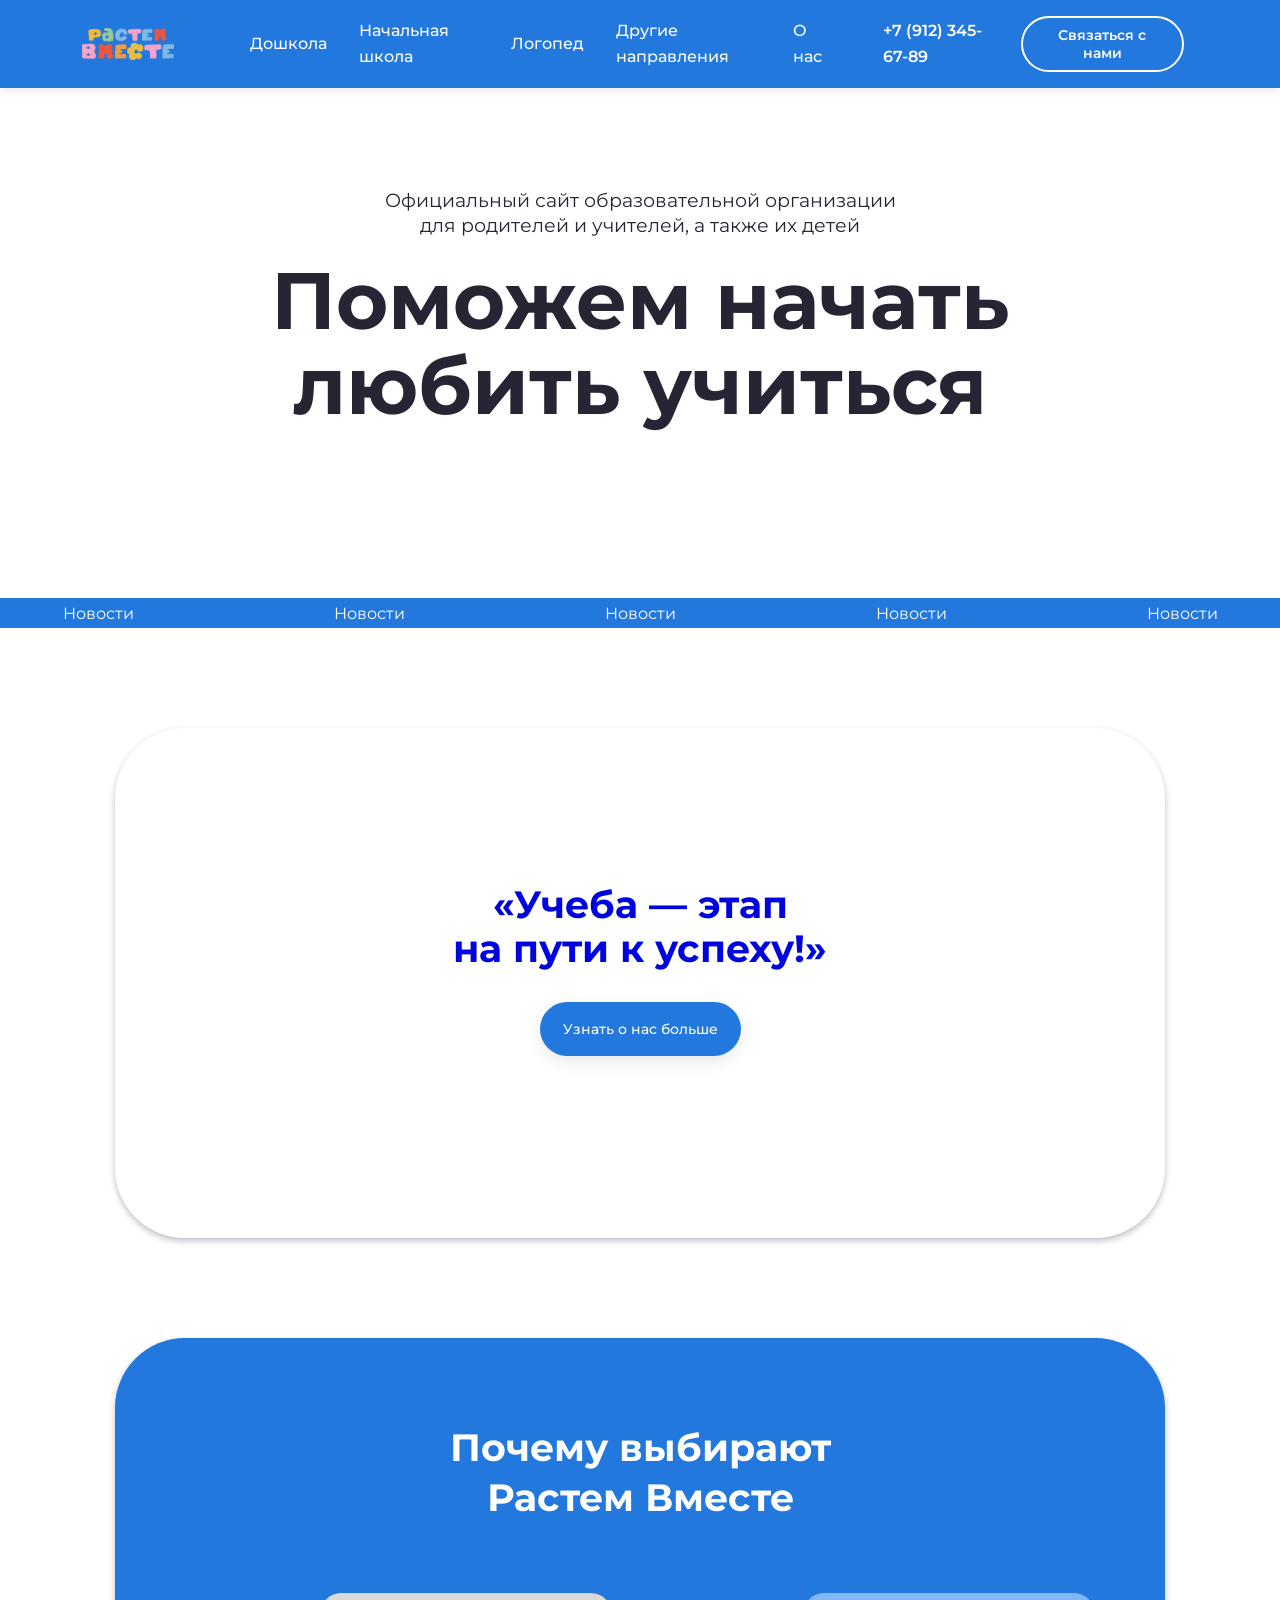
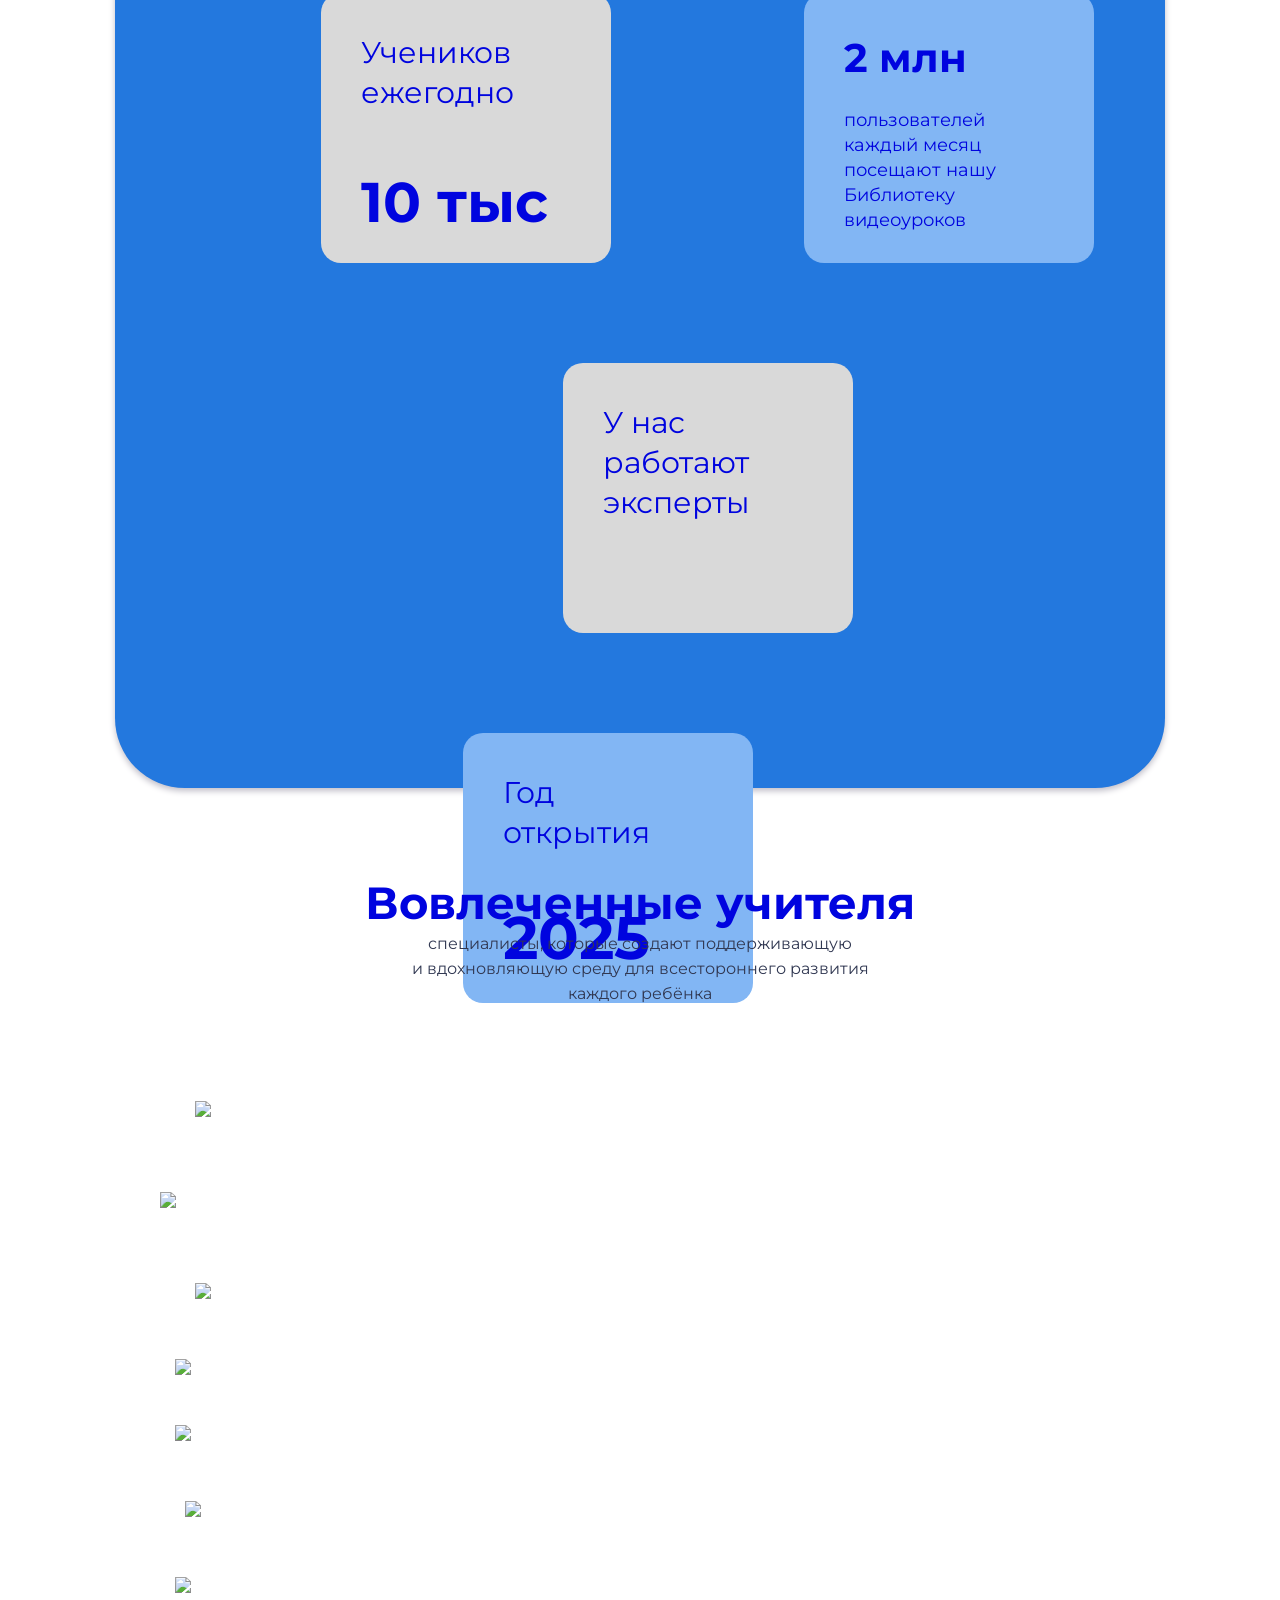
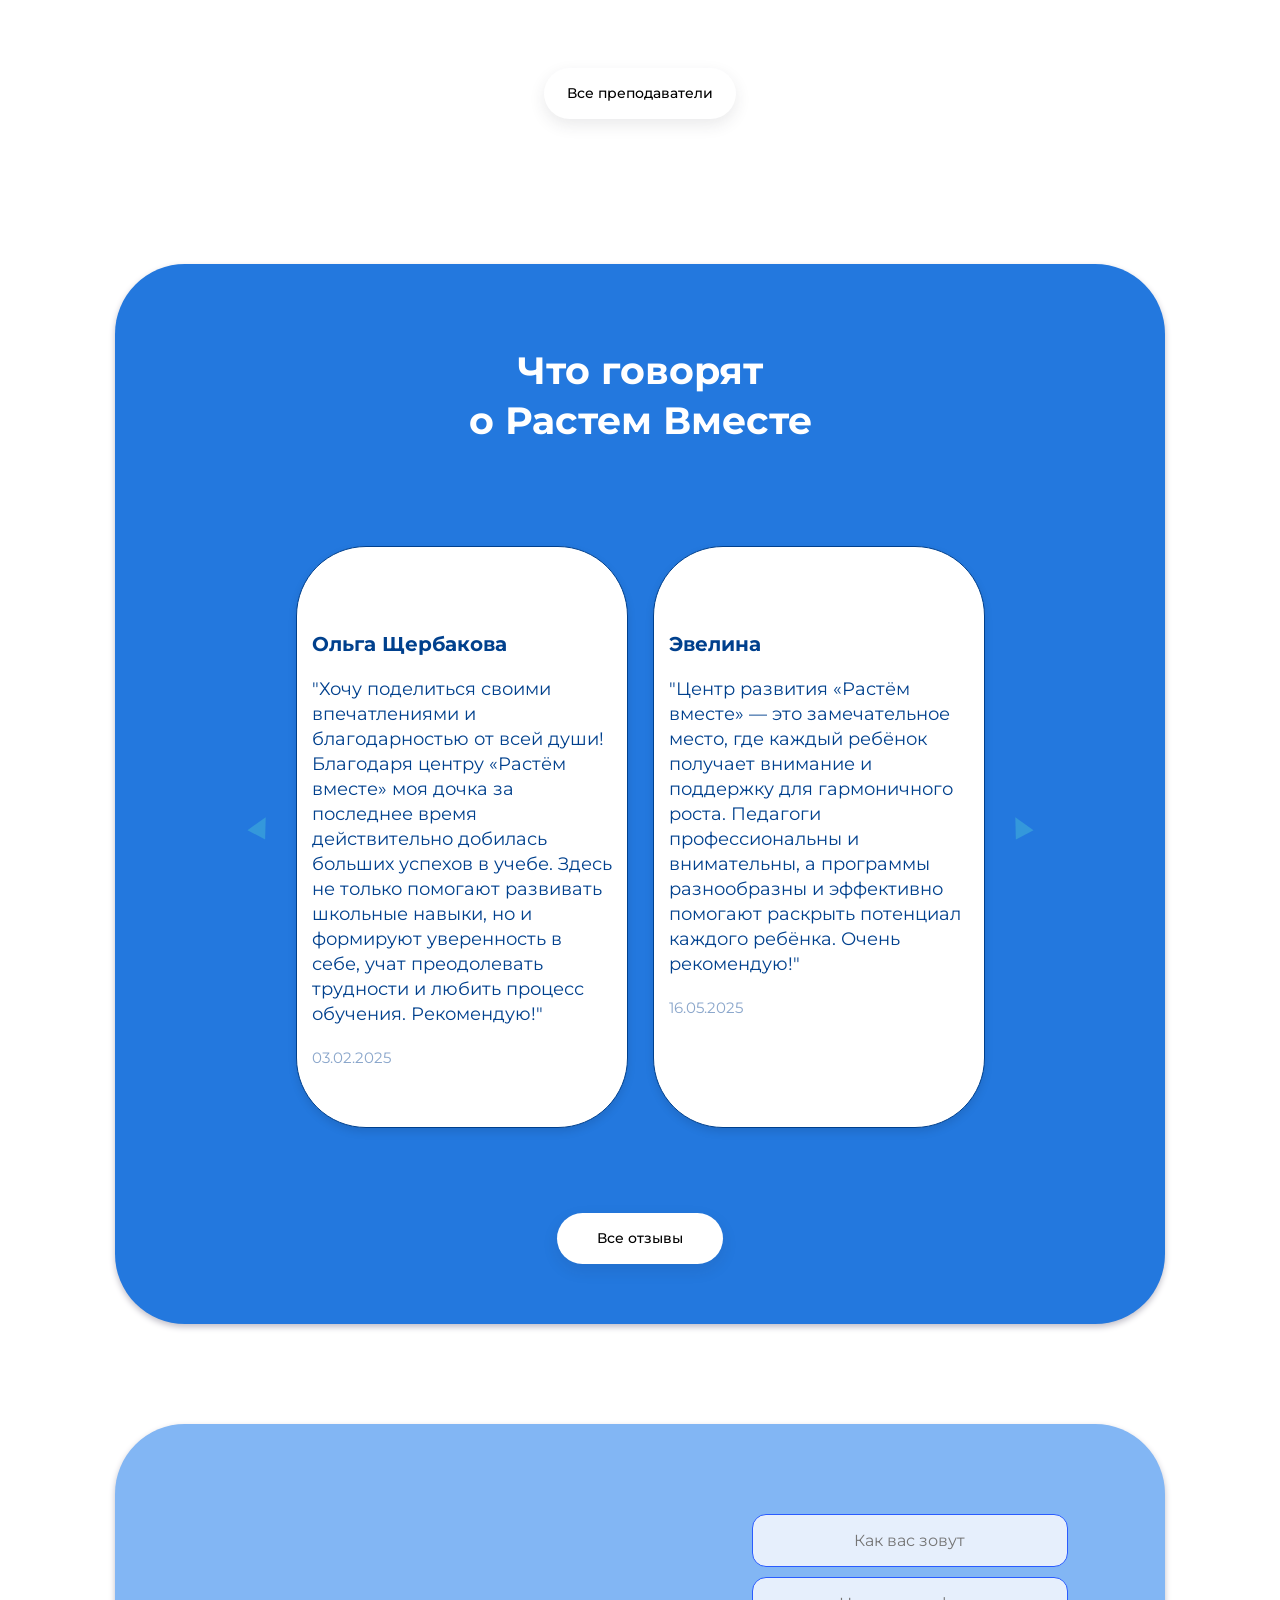
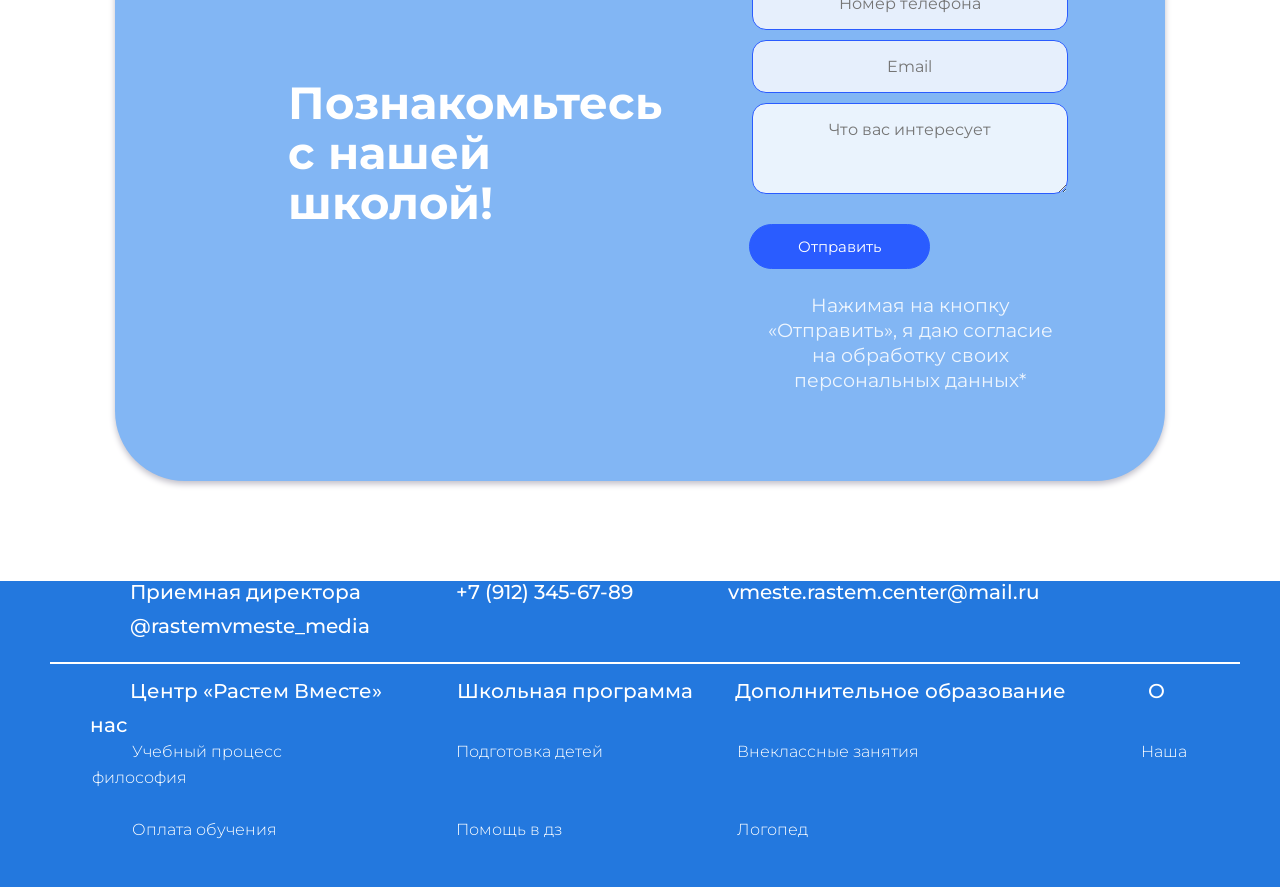
==== index.html @ 86c17f8c "Update index.html" ====
<!DOCTYPE html>
<html>
    <head>
        <meta charset="utf-8"/>
        <meta name="viewport" content="width=device-width, initial-scale=1" />
        <title>index</title>
        <link rel="stylesheet" href="css/style.css"/>
    </head>
    <body>
<header class="header">
        <div class="header__container">
            <div class="header__left">
                
<img src="img/lllll.png" alt="img"/>

            <!-- Center: Navigation -->
            <nav class="nav50">
                <a href="uslugi.html" class="nav__item">
                    Дошкола
                   
                </a>
                <a href="#" class="nav__item">
                    Начальная школа
                    
                </a>
                <a href="#" class="nav__item">
                    Логопед
                    
                </a>
                <a href="#" class="nav__item">
                    Другие направления
                    
                </a>
                <a href="rastem_vmeste.html" class="nav__item">
                    О нас
                    
                </a>
            </nav>
            <!-- Right: Contact -->
            <div class="header__right">
                <a href="https://t.me/" class="header__telegram">
                    <svg width="20" height="20" viewBox="0 0 24 24" fill="none" stroke="currentColor" stroke-width="2">
                        <line x1="22" y1="2" x2="11" y2="13"></line>
                        <polygon points="22 2 15 22 11 13 2 9 22 2"></polygon>
                    </svg>
                </a>
                <a href="tel:+79123456789" class="header__phone">+7 (912) 345-67-89</a>
                <button class="header__contact-btn">Связаться с нами</button>
            </div>
        </div>
 </header>
 <section class="site-header">
            <div class="container">
            <p class="subtitle">
                Официальный сайт образовательной организации
<br>для родителей и учителей,  а также их детей
            </p>
            <h1>Поможем начать
<br>любить учиться</h1>
            </div>
</section>
        <section class="card6" id="about">
            <nav1 class="nav1">
                <a href="#">Новости</a>
                <a href="#">Новости</a>
                <a href="#">Новости</a>
                <a href="#">Новости</a>
                <a href="#">Новости</a>
            </nav1>
            </section>
       
        <main class="container">
            <section class="card" id="about">
                <h2>«Учеба — этап
<br>на пути к успеху!»</h2>
                <nav class="nav">
                <a href="#">Узнать о нас больше</a>
            </nav>
            </section>

            <section class="menu" id="education">
                <h2>Почему выбирают <br>Растем Вместе</h2>
	<ul class="chips">
        <li1>Учеников <br>ежегодно 
            <br><h2>10 тыс</h2></li1>
        <li2><h2>2 млн</h2><br> пользователей <br>каждый месяц<br>
посещают нашу <br>Библиотеку <br>
видеоуроков</li2>
	    <li3>У нас <br>
            работают <br>
            эксперты</li3>
	    <li4>Год <br>открытия <br><h2>2025</h2></li4>
	            </ul>
                </ul>
            </section>

            <section class="news-block" id="img">
                <h2>Вовлеченные учителя</h2>
                <p class="subtitle">
                специалисты, которые создают поддерживающую 
<br>и вдохновляющую среду для всестороннего развития <br>каждого ребёнка
            </p>
            <div class="image-container">
  <img src="https://psv4.userapi.com/s/v1/d2/K38FWqlqlJiw9qjM6T-khZnHKNm2Ze8fIcc7VnPEQBxvZD3uB04EyQYW0qhH6WQuNH28puJFnOz277uXWGQx9WBcSRsLzrPmPLHrLl0ZJsh1CEFeqKyVwkAGNRKvASqu1D179K_dqsL9/image_27.png" class="scale-down1">
  <div class="overlay">Методист</div>
  <img src="https://psv4.userapi.com/s/v1/d2/qnMnKPdAk5sb39ToqJx3h33B0I2S00bAkTOoNgP3JcaDPuuZ4_o6HK5Cj4YB43Tfcfw547Fm0qGni9KjKSqlZiHdqFZnCSpySZC_tLJuBCxk0dG0CEvZ7UGbYs_3siM-7ayeVgFvhOU9/image_26.png" class="scale-down3">
  <div class="overlay1">Учитель русского языка</div>
  <img src="https://psv4.userapi.com/s/v1/d2/RoEGj0OoRocKWXk_sT8PV3b_VzyZNL8H5ciseXDIRjOUwcPAOzuNvDfU_K0kHqSFHJYBQMikEsjzNiHs9djECSspOhfl_ZuqwKhH_Mg9lEZznRpVSgfX-qTpQbQpguzalvikedpbUu0J/image_29.png" class="scale-down2"/>
  <div class="overlay2">Учитель математики</div>
  <img src="https://psv4.userapi.com/s/v1/d2/r2rnyML1z2UVzSwPmzIsm0rJLp1gxquemwpqOV6XtSbA4Q2fFx8nXECaPS2V7LgBIgzwyIM8GGqZc6Z1sn0L1PjjCNbu_l1S0nXeKjnNlH911Winpudn_xKoi6cekq11H7SW62umfkIc/image_31.png" class="scale-down4"/>
  <div class="overlay3">Детский психолог</div>
  <img src="https://psv4.userapi.com/s/v1/d2/SKnPrZmGhBcIMuG1jeJycgvv6oBOsVWvQU9TZKH7gueWGowGQxsR0HcKc6Bn79gsx130ZUEhEBHM-cY9U-hPu-6dGPKQQmq3ltO4lGsQ23-Ymc3_5mATzcpInyr3XdDiciBntcngOO5w/image_25.png" class="scale-down5"/>
  <div class="overlay4">Педагог <br> раннего развития</div>
   <img src="https://psv4.userapi.com/s/v1/d2/vbAALgre1CAwxeCU2NVZR9QEsMY2UVSsgtesNhUPOGwFpY06TB4G0QB2_fpZntdwzBWiqzzEHrY9QXI6s1iPr30Q9fRsm7sv8AY741Ep9Ujs0W7WnYATeVoKrAQ47Nx5LEIPwSer5XGb/image_28.png" class="scale-down6"/>
  <div class="overlay5">Педагог <br> доп. образования</div>
  <img src="https://psv4.userapi.com/s/v1/d2/tIsj75Vt-abhFmHwp8dR--VL4YJAiTKakcbpqqnh7Iu0RiGgHS9llMtcUS6Vu9nSwY8SZsTmq0o23LsxO6DqhbxTl1A6YysD1BVoFaf2aQ1AeC97alwrha8l2rhvoR5dOO42b797WZzK/image_30.png" class="scale-down7"/>
  <div class="overlay6">Логопед-дефектолог</div>
</div>
               
                <nav class="nav6">
                <a href="#">Все преподаватели</a>
            </nav>
            </section>

            <section class="review-list" id="centr2">
                <div class="reviews-wrapper">
    <h2 class="reviews-title">Что говорят <br> о Растем Вместе</h2>
    <div class="reviews-container">
         <div class="review-item1"></div>
        <div class="review-item">
            <h3 class="user-name">Ольга Щербакова</h3>
            <p class="review-text">"Хочу поделиться своими впечатлениями и благодарностью от всей души! Благодаря центру «Растём вместе» моя дочка за последнее время действительно добилась больших успехов в учебе. Здесь не только помогают развивать школьные навыки, но и формируют уверенность в себе, учат преодолевать трудности и любить процесс обучения. Рекомендую!"</p>
            <p class="user-date">03.02.2025</p>
        </div>
        <div class="review-item">
            <h3 class="user-name">Эвелина</h3>
            <p class="review-text">"Центр развития «Растём вместе» — это замечательное место, где каждый ребёнок получает внимание и поддержку для гармоничного роста. Педагоги профессиональны и внимательны, а программы разнообразны и эффективно помогают раскрыть потенциал каждого ребёнка. Очень рекомендую!"</p>
            <p class="user-date">16.05.2025</p>
        </div>
        <div class="review-item2"></div>
        <nav2 class="nav2">
                <a href="#">Все отзывы</a>
            </nav2>
</div>     

            </section>
             
</section>
            <section class="feedback" id="feedback">
                
                    <h2>Познакомьтесь <br>с нашей <br>школой!</h2>
                <form id="contactForm" fction="#" method="p">
                    <div class="form-group">
                        
                        <input type="text" id="name" name="name" placeholder="Как вас зовут" required/>
                    </div>
                    <div class="form-group">
                    
                        <input type="text" id="name" name="nomer" placeholder="Номер телефона" required/>
                    </div>
                     <div class="form-group">
                        
                        <input type="email" id="email" name="email" placeholder="Email" required/>
                    </div>
                  
                    <div class="form-group">
                        
                        <textarea id="message" name="message" rows="3" placeholder="Что вас интересует" required></textarea> 
                    </div>
                
                    <div class="form-actions">
                        <button type="submit" class="submit-btm"> Отправить</button>
                    </div>
                    <div class="form-group checkbox-group">
                        <label class="checkbox-lable">
                            <imput type="checkbox" name="consent" required/>
                            Нажимая на кнопку «Отправить», я даю согласие <br>на 
обработку своих персональных данных*
                        </label>
                    </div>
                </form>
            </section>
        </main>
<section class="card7" id="about">
              <ul class="navigator2">
      <li class="nav-item1"><a href="#" class="navv5">Приемная директора</a></li>
      <li class="nav-item1"><a href="#" class="navv5">+7 (912) 345-67-89</a></li>
      <li class="nav-item1"><a href="#" class="navv5">vmeste.rastem.center@mail.ru</a></li>
      <li class="nav-item1"><a href="#" class="navv5">@rastemvmeste_media</a></li>
    </ul>
    </section>
    <section class="card8" id="about">
              <ul class="navigator3">
      <li class="nav-item2"><a href="#" class="navv9">Центр «Растем Вместе»</a></li>
      <li class="nav-item2"><a href="#" class="navv10">Школьная программа</a></li>
      <li class="nav-item2"><a href="#" class="navv11">Дополнительное образование</a></li>
      <li class="nav-item2"><a href="rastem_vmeste.html" class="navv12">О нас</a></li>
    </ul>
    </section>
    <section class="card9" id="about">
              <ul class="navigator4">
      <li class="nav-item3"><a href="#" class="navv13">Учебный процесс</a></li>
      <li class="nav-item3"><a href="uslugi.html" class="navv14">Подготовка детей </a></li>
      <li class="nav-item3"><a href="#" class="navv15">Внеклассные занятия</a></li>
      <li class="nav-item3"><a href="filosofia.html" class="navv16">Наша философия</a></li>
    </ul>
    </section>
    <section class="card10" id="about">
              <ul class="navigator5">
      <li class="nav-item4"><a href="#" class="navv17">Оплата обучения</a></li>
      <li class="nav-item4"><a href="#" class="navv18">Помощь в дз </a></li>
      <li class="nav-item4"><a href="#" class="navv19">Логопед</a></li>
      
    </ul>
    </section>
    </body>
</html>
---- css/style.css ----
@import url('https://fonts.googleapis.com/css2?family=Lora:ital,wght@0,400..700;1,400..700&family=Montserrat:ital,wght@0,100..900;1,100..900&family=Open+Sans:ital,wght@0,300..800;1,300..800&family=Roboto:ital,wght@0,100..900;1,100..900&display=swap');

:root {
  --bg: #FFFFFF;
  --panel: #2378DE;
  --card: #272434;
  --border: #2A5CFF;
  
  --text:var(--card);
  --muted:#5e6a8d8f;

  --accent:var(--border);
  --accent-hover:#82B6F4;
  --accent-pressed:#1B1EA8;

  --disable-bg: #5e6a8d8f;
  --disable-text: #dde3f68f;

  --r-lg: 18px;
  --r-md: 14px;
  --r-pill: 1500px;

  --shadow: 0 3px 6px #c0bec8;
}

a {
    text-decoration: none;
    color: inherit;
}

button {
    font-family: inherit;
    cursor: pointer;
    border: none;
    background: none;
}

input {
    font-family: inherit;
}

/* ===== ANIMATIONS ===== */
@keyframes float {
    0%, 100% { transform: translateY(0px); }
    50% { transform: translateY(-20px); }
}

@keyframes fadeInUp {
    from {
        opacity: 0;
        transform: translateY(30px);
    }
    to {
        opacity: 1;
        transform: translateY(0);
    }
}

@keyframes slideInLeft {
    from {
        opacity: 0;
        transform: translateX(-50px);
    }
    to {
        opacity: 1;
        transform: translateX(0);
    }
}

/* ===== HEADER ===== */
.header {
    background-color: #2378DE;
    padding: 1rem 2rem;
    position: sticky;
    top: 0;
    z-index: 100;
    box-shadow: 0 2px 10px rgba(0, 0, 0, 0.1);
}

.header__container {
    max-width: 1920px;
    margin: 0 auto;
    display: grid;
    grid-template-columns: auto 1fr auto;
    align-items: center;
    gap: 2rem;
}

.header__left {
    display: flex;
    justify-content: center;
    align-items: center;
    gap: 1rem;
}

.header__menu-btn {
    padding: 0.5rem;
    color: #ffffff;
    border-radius: 0.5rem;
    transition: background-color 0.3s;
}

.header__menu-btn:hover {
    background-color: #f3f4f6;
}

img {
    width: 8%;
    height: auto;
     display: flex;
    align-items: center;
    justify-content: center;
  margin-right: 10px;
  margin-top: 0px;
  vertical-align: middle;
   padding: 10px 50px;
}

/* Navigation */
.nav50 {
    display: flex;
    align-items: center;
    justify-content: center;
    gap: 2rem;
}

.nav__item {
    display: flex;
    align-items: center;
    gap: 0.25rem;
    font-weight: 500;
    color: #ffffff;
    transition: color 0.3s;
}
.nav__item1 {
    display: flex;
    align-items: center;
    gap: 0.25rem;
}
.nav__item:hover {
    color: #67acff;
}

.nav__item svg {
    transition: transform 0.3s;
}

.nav__item:hover svg {
    transform: rotate(180deg);
}

/* Header Right */
.header__right {
    display: flex;
    align-items: center;
    gap: 1rem;
}

.header__telegram {
    color: #2378DE;
    transition: all 0.3s;
}

.header__telegram:hover {
    color: #0004DF;
    transform: scale(1.1);
}

.header__phone {
    font-weight: 600;
    color: #ffffff;
    transition: color 0.3s;
    
}

.header__phone:hover {
    color: #67acff;
}

.header__contact-btn {
    border: 2px solid #ffffff;
    color: #ffffff;
    padding: 0.5rem 1.5rem;
    border-radius: 9999px;
    font-size: 0.875rem;
    font-weight: 600;
    transition: all 0.3s;
}

.header__contact-btn:hover {
    background-color: #ffffff83;
    color: #ffffff;
}
.scale-down {
    width: 2%;
    height: auto;
    margin-left: 30px;
    margin-right: 9px;
    margin-top: 3px;
    display: inline;
    vertical-align: middle;
}

.navigator {
    margin-top: 0px;
  margin-left: 60px;
  margin-bottom: 0px;
  gap: 30px;
  height: 90px;
  
}
.nav-item1 {
  display: inline;
  margin-right: 10px;
  font-weight: 500;
  vertical-align: middle;
}
body {
  margin: 0px;
  font-family: "Montserrat", sans-serif;
  font-weight: 400;
  background: #FFFFFF;
  color:#272434;
  line-height: 1.6;
}
.container {
    width: min(1920px, 82%);
    margin: 0 auto;

}
.site-header {
    margin-top: 100px;
    margin-bottom: 170px;
}
.site-header h1 {
    margin: 20px 0 170px;
    font-size: 80px;
    letter-spacing: 0.px;
    line-height: 85px;
    text-align: center;
}
.card5 {
    background: #2378DE;
    height: auto;
}
.card6 {
    background: #2378DE;
    height: 30px;
     margin-top: 10px;
     margin-bottom: 100px;
}
.container{
   
    margin-bottom: 5px;
    color: var(--text);
    text-align: center;
    font-size: 19px;
    line-height: 25px;
}

.nav1 {
    display: flex;
    justify-content: center;
    align-items: center;
    padding: 0px 0 80px;
    margin-top: 0px;
}
.nav1 a{
    text-decoration: none;
    color: #ffffff;
    font-size: 16px;
    padding: 3px 100px;
   transition: all 0.3s;
}
.nav1 a:hover {
    transform: scale(1.1);
    color: #82B6F4;
}

.nav {
    display: flex;
    flex-wrap: wrap;
    gap: 10px;
    justify-content: center;
    
}
.nav a{
    text-decoration: none;
    color: #FFFFFF;
    background: #2378DE;
    font-size: 14px;
    padding: 5px 23px;
    border-radius: 100px;
    transition: transform .12s ease, background .12 ease, border-color .12 ease, box-shadow .12 ease;
    box-shadow: 0 6px 16px rgba(51, 50, 60, 0.10);
    margin-bottom: 60px;
    justify-content: center;
}
.nav a:hover {
    background: #1B1EA8;
    background-color: #1B1EA8;
    transform: translateY(-1px);
}
.nav a:active{
    transform: translateY(0)
}
.nav a:last-child {
    background: var(--panel);
    color: #FFFEF7;
    font-weight: 500;
    position: relative;   
}
.nav a:last-child:active{
    background: var(--accent-pressed);
}

.card {
    background: #ffffff;
    color: #0004DF;
    font-size: 25px;
    line-height: 44px;
    text-align: center;
    border: 5px solid var(--r-lg);
    border-radius: 70px;
    padding: 55px 25px;
    margin-bottom: 100px;
    box-shadow: var(--shadow);
    height: 400px;
}
.card h2{
    margin-top: 100px;
}
.menu {
    height: 1000px;
    background: #2378DE;
    color: #ffffff;
    border: 5px solid var(--r-lg);
    border-radius: 70px;
    padding: 25px 25px;
    margin: 20px 0;
    box-shadow: var(--shadow);
}
.menu h2{
    margin-top: 60px;
    text-align: center;
    font-size: 38px;
    line-height: 50px;
}
.chips {
    list-style: none;
    padding-left: 135px;
    display: flex;
    flex-wrap: wrap;
    gap: 100px;
    margin-top: 70px;
   justify-content: center;
   align-items: center;
}
.chips li1{
    width: 210px;
    height: 210px;
  padding: 40px 40px 20px;
  background-color: #D9D9D9;
  color: #0004DF;
  text-align: left; 
  border-radius: 20px;
  font-size: 30px;
  line-height: 40px;
  margin: 0 auto;

}
.chips li1 h2{
    font-size: 40px;
  text-align: left; 
}
.chips li1 h2 {
    font-size: 3.5rem;
    font-weight: 700;
    margin-top: 4rem;
    transition: all 0.3s;
}

.chips li1 h2:hover {
    transform: scale(1.05);
    color: #00143C;
}
.chips li2 h2{
    font-size: 40px;
  text-align: left; 
  margin: 0 auto;
  transition: all 0.3s;
}
.chips li2 h2:hover {
    transform: scale(1.05);
    color: #00143C;
}
.chips li2{
    width: 210px;
    height: 210px;
  padding: 40px 40px 20px;
  background-color: #82B6F4;
  color: #0004DF;
  text-align: left; 
  border-radius: 20px;
  font-size: 18px;
  margin: 0 auto;

}
.chips li3{
    width: 210px;
    height: 210px;
  padding: 40px 40px 20px;
  background-color: #D9D9D9;
  color: #0004DF;
  text-align: left; 
  border-radius: 20px;
  font-size: 30px;
  line-height: 40px;
  margin: 0 auto;

}
.chips li4 h2{
    font-size: 60px;
  text-align: left; 
  transition: all 0.3s;
}
.chips li4 h2:hover {
    transform: scale(1.05);
    color: #00143C;
}
.chips li4{
    width: 210px;
    height: 210px;
  padding: 40px 40px 20px;
  background-color: #82B6F4;
  color: #0004DF;
  text-align: left; 
  border-radius: 20px;
  font-size: 30px;
  line-height: 40px;
  margin-right: 200px;

}
.review-list{
    background: #2378DE;
    height: 1000px;
    color: #ffffff;
    border: 5px solid var(--r-lg);
    border-radius: 70px;
    padding: 30px 30px;
    box-shadow: var(--shadow);
   text-align: center;
    align-items: center;
}

.reviews-wrapper {
max-width: 800px;
margin: 0 auto;
padding: 20px;
}


.reviews-title {
    text-align: center;
    font-size: 38px;
    line-height: 50px;
margin-bottom: 100px;
}
.reviews-container {
    display: flex;
    flex-wrap: wrap;
    gap: 25px;
    justify-content: center;
}
.review-item {
    background-color: #fff;
    border: 1px solid #00408D;
    border-radius: 70px;
    padding: 15px;
    width: 300px;
    text-align: left;
    box-shadow: 0 4px 8px rgba(0,0,0,0.1);
    height: 550px;
    margin-bottom: 0px;
}
.review-item1 {
    width: 0;
  height: 0;
  margin-top: 270px;
  border-left: 10px solid transparent;
  border-right: 10px solid transparent;
  border-bottom: 20px solid #3498db; /* Цвет стрелки */
  transform: rotate(28deg);
}
.review-item2 {
    width: 0;
  height: 0;
  margin-top: 270px;
  border-left: 10px solid transparent;
  border-right: 10px solid transparent;
  border-bottom: 20px solid #3498db; /* Цвет стрелки */
  transform: rotate(-28deg);
}

.nav2 {
    display: flex;
    flex-wrap: wrap;
    gap: 100px;
    justify-content: center;
    font-family: inherit;
    margin-top: 60px;
}
.nav2 a{
    text-decoration: none;
    color: #ffffff;
    background: #ffffff;
    font-size: 14px;
    padding: 13px 40px;
    border-radius: 100px;
    transition: transform .12s ease, background .12 ease, border-color .12 ease, box-shadow .12 ease;
    box-shadow: 0 6px 16px rgba(43, 42, 51, 0.1);
    justify-content: center;
}
.nav2 a:hover {
    background: #2327f2;
    color: #FFFFFF;
    background-color: #ffffff;
    transform: translateY(-1px);
}
.nav2 a:active{
    transform: translateY(0)
}
.nav2 a:last-child {
    background: var(--bg);
    color: #000000;
    font-weight: 500;
    position: relative;   
}
.nav2 a:last-child:active{
    background:#2327f2;
    color: #FFFFFF;
}


.user-name {
    font-size: 1.2em;
    margin: 20px 0;
    margin-top: 70px;
    color: #00408D;
    font-size: 20px;
}
.user-name3 {
    font-size: 1.2em;
    margin: 20px 0;
    color: #00408D;
    font-size: 20px;
    margin-top: 40px;
}
.user-date {
    font-size: 1.2em;
    margin: 10px 0;
    color: #003f8d77;
    font-size: 15px;
}

.review-text {
    font-size: 15px;
    color: #00408D;
    font-size: 0.95em;
}

.news-block{
     margin: 0 0 60px;
    font-size: 16px;
    color: #313852;
    border-radius: 70px;
    padding: 25px 25px;
    text-align: center;
    margin-top: 40px;
      margin-bottom: 60px;
}
.news-block h2 {
    color: #0004DF;
    font-size: 45px;
    letter-spacing: 0.px;
    text-align: center;
      margin-bottom: 12px;
}
.news-block p {
      margin-bottom: 80px;
}

.scale-down1 {
    width: 14%;
    height: auto;
 margin: 40px;
    padding: 15px 15px;
}
.scale-down2 {
    width: 13%;
    height: auto;
    margin: 40px;
    padding: 15px 15px;
}
.scale-down3 {
    width: 18%;
    height: auto;
    margin: 0px;
    padding: 20px 20px;
   
}
.scale-down4 {
    width: 16%;
    height: auto;
    margin: 30px;
    padding: 5px 5px;
}
.scale-down5 {
    width: 16%;
    height: auto;
    margin: 20px;
    padding: 15px 15px;
}
.scale-down6 {
    width: 16%;
    height: auto;
    margin: 30px;
    padding: 15px 15px;
}
.scale-down7 {
    width: 13%;
    height: auto;
    margin: 20px;
    padding: 15px 15px;
}

.nav6 {
     display: flex;
    flex-wrap: wrap;
    gap: 10px;
    justify-content: center;
    font-family: inherit;
    
}
.nav6 a{
    text-decoration: none;
    color: #000000;
    background: #ffffff;
    font-size: 14px;
    padding: 13px 23px;
    border-radius: 100px;
    transition: transform .12s ease, background .12 ease, border-color .12 ease, box-shadow .12 ease;
    box-shadow: 0 6px 16px rgba(51, 50, 60, 0.10);
    margin-bottom: 60px;
    margin-top: 40px;
    justify-content: center;
}
.nav6 a:hover {
    background: #2378DE;
    background-color: #FFFFFF;
    transform: translateY(-1px);
}
.nav6 a:active{
    transform: translateY(0)
}
.nav6 a:last-child {
    background: #FFFFFF;
    color: #000000;
    font-weight: 500;
    position: relative;   
}
.nav6 a:last-child:active{
    background:#1B1EA8;
    color: #FFFFFF;

}
.feedback{
   background: #82B6F4;
    color: #ffffff;
    border: 3px solid var(--r-lg);
    border-radius: 70px;
    padding: 80px 90px;
    margin: 100px 0;
    box-shadow: var(--shadow);
    display: flex;
    justify-content: center; 
    align-items: center;

}
.feedback h2{
    color: #ffffff;
    padding: 100px 80px;
    margin: 0 3px;
    display: flex;
    flex-direction: column;
    text-align: left;
font-size: 45px;
line-height: 50px;
}

.form-group{
    margin-bottom: 0.5rem;
    margin-top: 10px;

}

.form-group input:not([type="radio"]):not([type="checkbox"]),
.form-group select, 
.form-group textarea {
    width: 95%;
    padding: 1rem 0 1rem;
    background: #ffffffd5;
    border: 0.5px solid var(--border);
    border-radius: var(--r-md);
    color: #313852e1;
    font-family: inherit;
    font-size: 1rem;
    transition: all 0.5s ease;
    text-align: center;
    
}
.form-group input:not([type="radio"]):not([type="checkbox"]),
.form-group select:focus, 
.form-group textarea:focus {
background: #e6effc;
    outline: none;
    border-color: var(--border)
    
}
.radio-group{
    display: flex;
    gap: 0.5rem;
    align-items: center;
    flex-wrap: wrap;
}
.checkbox-group{
    margin-bottom: 0.5rem;
    text-align: center;
    color: #ffffffdd;
}
.form-actions {
    display: flex;
    gap: 3rem;
    margin-bottom: 1.5rem;
    margin-top: 1.5rem;
    margin-right: 145px;
    flex-wrap: wrap;
    justify-content: right; 
    align-items: right;
}

.submit-btm,
.recet-btm {
    padding: 0.75rem 3rem;
    border-radius: var(#00143C);
    font-weight: 400;
    cursor: pointer;
    transition: all 0.2s ease;
    font-family: inherit;
    font-size: 0.95rem;
}
.submit-btm {
    background: var(--accent);
    color: #ffffff;
border: 0.5px solid var(--border);
    border-radius: var(--r-pill);
}
.recet-btm {
    background: var(--accent);
    color: #ffffff;
border: 0.5px solid var(--border);
    border-radius: var(--r-pill);
}

.submit-btm:hover {
    background: var(--card);
    color: #ffffff;
transform: translateY(-1px);
}
.recet-btm:hover {
    background: var(--card);
    color: #ffffff;
transform: translateY(-1px);
}

.container {
    width: min(1920px, 82%);
    margin: 0 auto;

}
.card7 {
   display: flex;
   align-items: center;
    background: #2378DE;
    height: 40px;
    font-size: 20px;
    text-align: left;
    padding: 40px;
    height: 15px;
}
.navigator2{
  margin-top: 0px;
  margin-left: 10px;
    border-bottom: 2px solid rgb(255, 255, 255); 
    font-weight: normal; 
     padding-bottom: 20px; 

}
.nav-item1 {
  display: inline;
  font-weight: 500;
  vertical-align: middle;
}
.navv5 {
  text-decoration: none;
  color: #ffffff;
  padding: 40px 40px 10px;
}


.card8 {
    display: flex;
   align-items: center;
    background: #2378DE;
    height: 20px;
    font-size: 20px;
    text-align: left;
    padding: 40px;
    height: 1px;
}
.navigator3{
  margin-top: 0px;
  margin-left: 10px;

}
.nav-item2 {
  display: inline;
  font-weight: 500;
  vertical-align: middle;
}
.navv9 {
  text-decoration: none;
  color: #ffffff;
  padding: 40px 40px 0px;
}
.navv10 {
  text-decoration: none;
  color: #ffffff;
  padding: 40px 30px ;

}.navv11 {
  text-decoration: none;
  color: #ffffff;
  padding: 40px 7px ;
}
.navv12 {
  text-decoration: none;
  color: #ffffff;
  padding: 40px 70px ;
}

.card9 {
    display: flex;
   align-items: center;
    background: #2378DE;
    height: 40px;
    font-size: 16px;
    text-align: left;
    padding: 10px;
    height: 10px;
}
.navigator4{
  margin-top: 0px;
  margin-left: 42px;

}
.nav-item3 {
  display: inline;
  font-weight: 300;
  vertical-align: middle;
}
.navv13 {
  text-decoration: none;
  color: #ffffff;
  padding: 40px 40px 10px;
}
.navv14 {
  text-decoration: none;
  color: #ffffff;
  padding: 40px 130px 10px;

}.navv15 {
  text-decoration: none;
  color: #ffffff;
  padding: 30px 0px 10px;
}
.navv16 {
  text-decoration: none;
  color: #ffffff;
  padding: 40px 218px 10px;
}
.card10 {
    display: flex;
   align-items: center;
    background: #2378DE;
    height: 40px;
    font-size: 16px;
    text-align: left;
    padding: 10px;
    height: 80px;
}
.navigator5{
  margin-top: 0px;
  margin-left: 42px;

}
.nav-item4 {
  display: inline;
  font-weight: 300;
  vertical-align: middle;
}
.navv17 {
  text-decoration: none;
  color: #ffffff;
  padding: 40px 40px 10px;
}
.navv18 {
  text-decoration: none;
  color: #ffffff;
  padding: 40px 135px 10px;

}.navv19 {
  text-decoration: none;
  color: #ffffff;
  padding: 30px 36px 10px;
}


.image-container {
  position: relative;
}

.overlay {
     background: #ffffff;
    color: #0004DF;
    border: 5px solid var(--r-lg);
    border-radius: 70px;
    padding: 7px 9px;
    box-shadow: var(--shadow);
    text-align: left;
    font-size: 11px;
    line-height: 13px;
  position: absolute;
  top: 36%;
  left: 14%;
  transform: translate(-50%, -50%);
  display: none; /* Текст изначально скрыт */
}

.image-container:hover .overlay {
  display: block; /* Текст становится видимым при наведении */
}
.overlay1 {
     background: #ffffff;
    color: #0004DF;
    border: 5px solid var(--r-lg);
    border-radius: 70px;
    padding: 7px 9px;
    box-shadow: var(--shadow);
    text-align: left;
    font-size: 11px;
  position: absolute;
  top: 40%;
  left: 38%;
  transform: translate(-50%, -50%);
  display: none; /* Текст изначально скрыт */
}
.image-container:hover .overlay1 {
  display: block; /* Текст становится видимым при наведении */
}

.overlay2 {
     background: #ffffff;
    color: #0004DF;
    border: 5px solid var(--r-lg);
    border-radius: 70px;
    padding: 7px 9px;
    box-shadow: var(--shadow);
    text-align: left;
    font-size: 11px;
  position: absolute;
  top: 36%;
  left: 61%;
  transform: translate(-50%, -50%);
  display: none; /* Текст изначально скрыт */
}
.image-container:hover .overlay2 {
  display: block; /* Текст становится видимым при наведении */
}

.overlay3 {
     background: #ffffff;
    color: #0004DF;
    border: 5px solid var(--r-lg);
    border-radius: 70px;
    padding: 7px 9px;
    box-shadow: var(--shadow);
    text-align: left;
    font-size: 11px;
  position: absolute;
  top: 36%;
  left: 82%;
  transform: translate(-50%, -50%);
  display: none; /* Текст изначально скрыт */
}
.image-container:hover .overlay3 {
  display: block; /* Текст становится видимым при наведении */
}
.overlay4 {
     background: #ffffff;
    color: #0004DF;
    border: 5px solid var(--r-lg);
    border-radius: 70px;
    padding: 7px 9px;
    box-shadow: var(--shadow);
    text-align: left;
    font-size: 11px;
    line-height: 13px;
  position: absolute;
  top: 87%;
  left: 26.5%;
  transform: translate(-50%, -50%);
  display: none; /* Текст изначально скрыт */
}
.image-container:hover .overlay4 {
  display: block; /* Текст становится видимым при наведении */
}

.overlay5 {
     background: #ffffff;
    color: #0004DF;
    border: 5px solid var(--r-lg);
    border-radius: 70px;
    padding: 7px 9px;
    box-shadow: var(--shadow);
    text-align: left;
    font-size: 11px;
    line-height: 13px;
  position: absolute;
  top: 87%;
  left: 49.5%;
  transform: translate(-50%, -50%);
  display: none; /* Текст изначально скрыт */
}
.image-container:hover .overlay5 {
  display: block; /* Текст становится видимым при наведении */
}

.overlay6 {
    background: #ffffff;
    color: #0004DF;
    border: 5px solid var(--r-lg);
    border-radius: 70px;
    padding: 7px 9px;
    box-shadow: var(--shadow);
    text-align: left;
    font-size: 11px;
  position: absolute;
  top: 87%;
  left: 73%;
  transform: translate(-50%, -50%);
  display: none; /* Текст изначально скрыт */
}
.image-container:hover .overlay6 {
  display: block; /* Текст становится видимым при наведении */
}
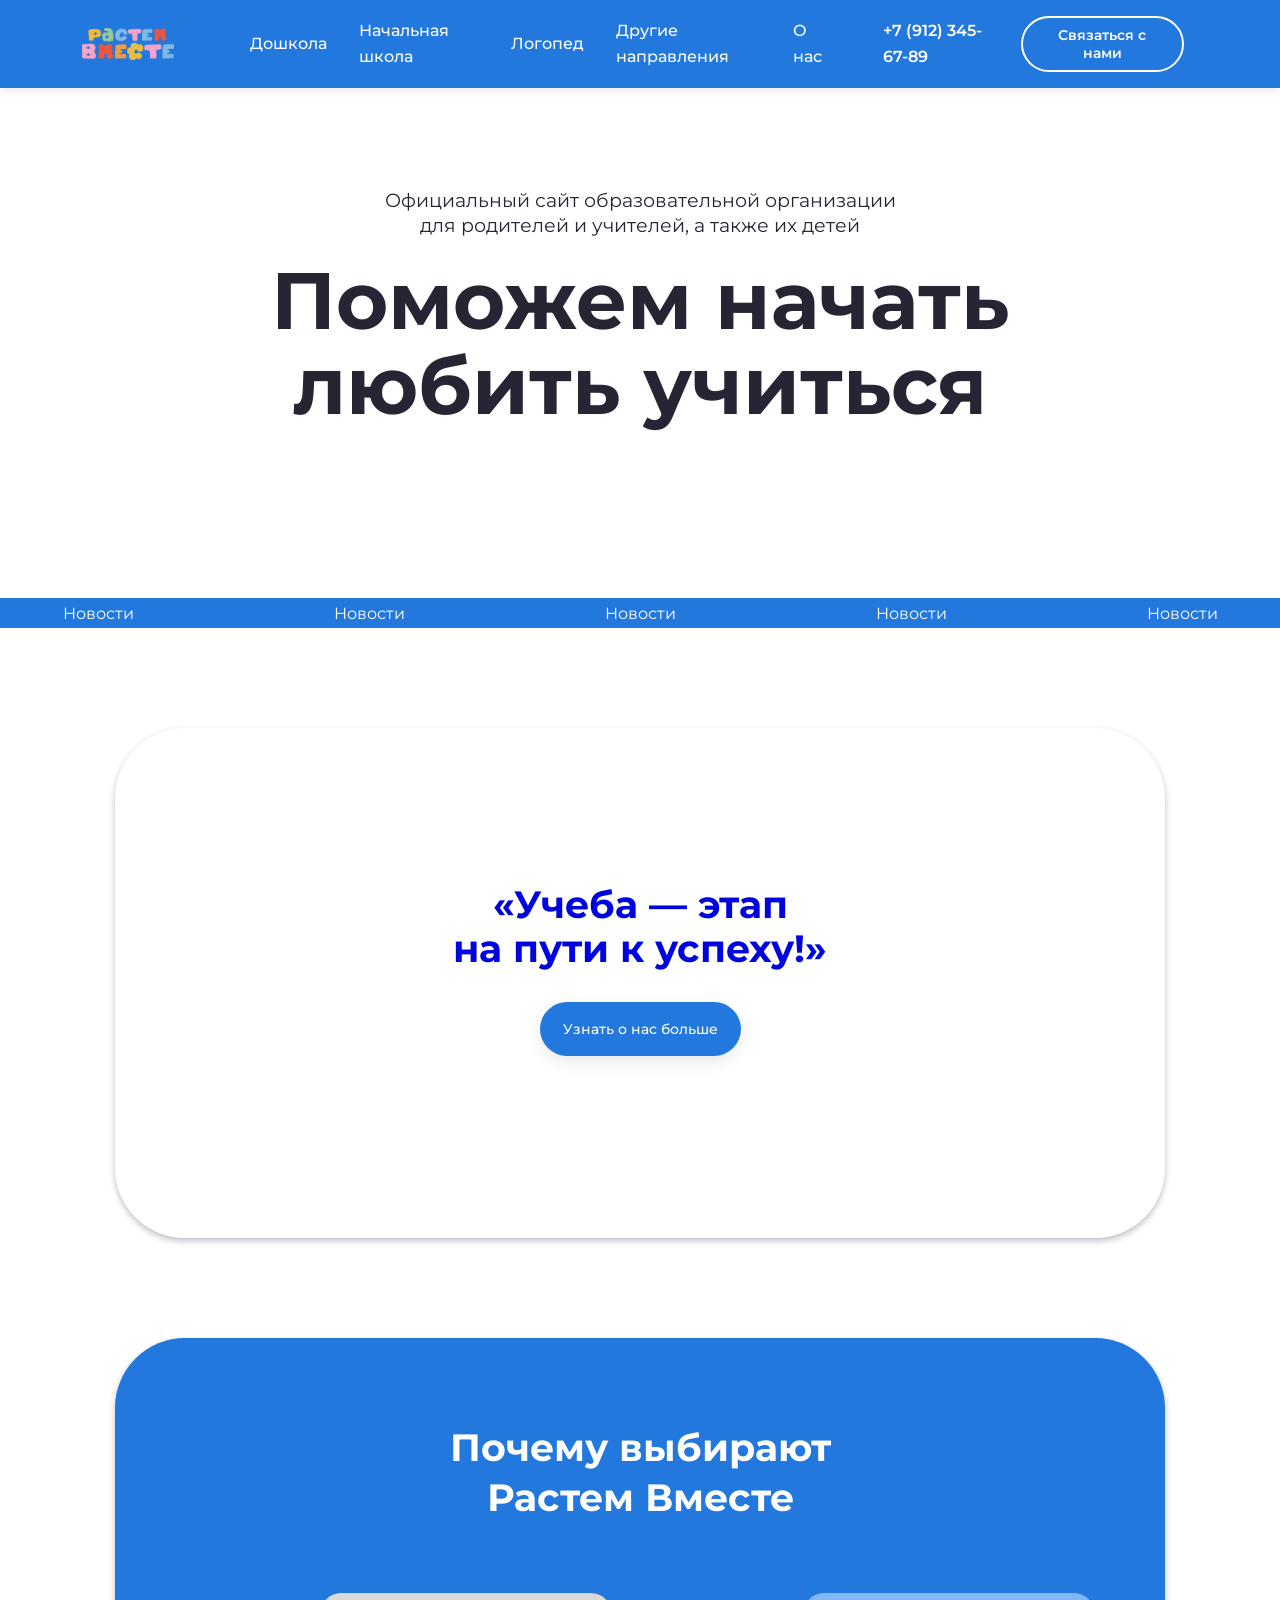
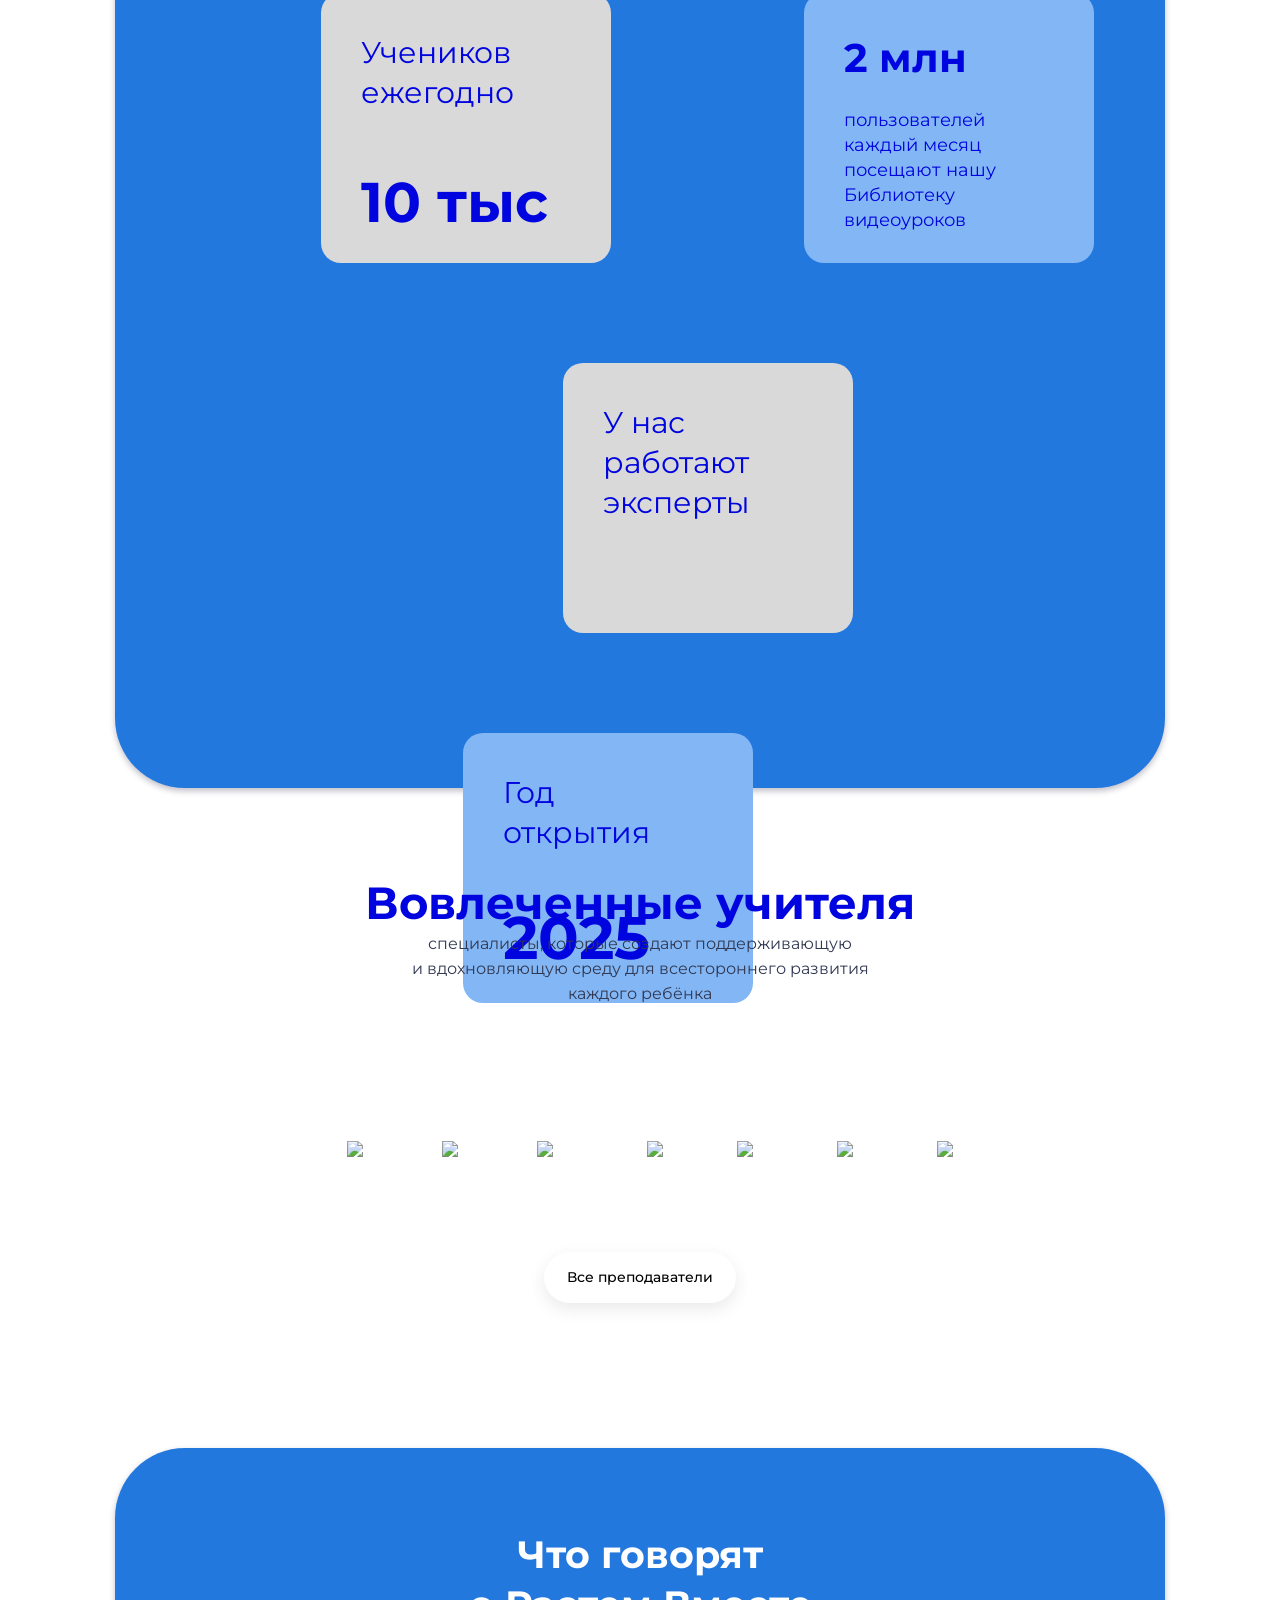
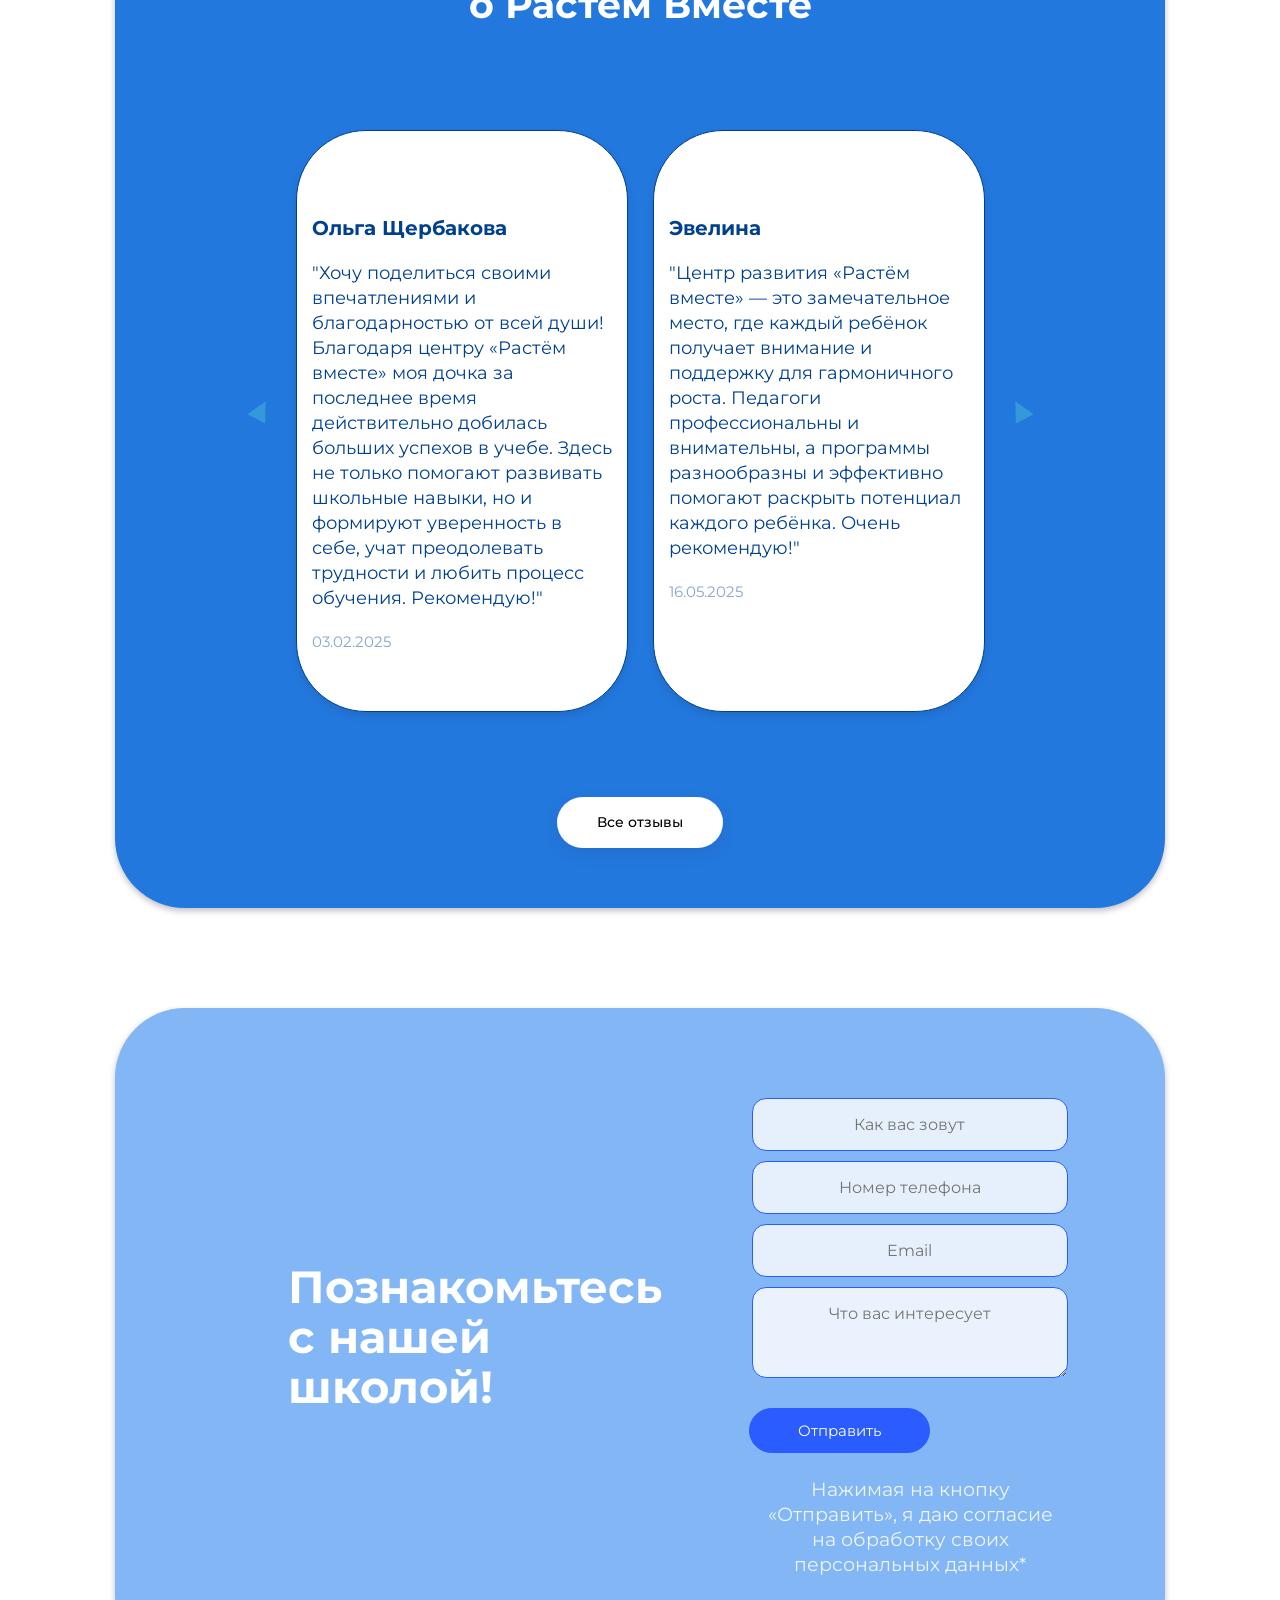
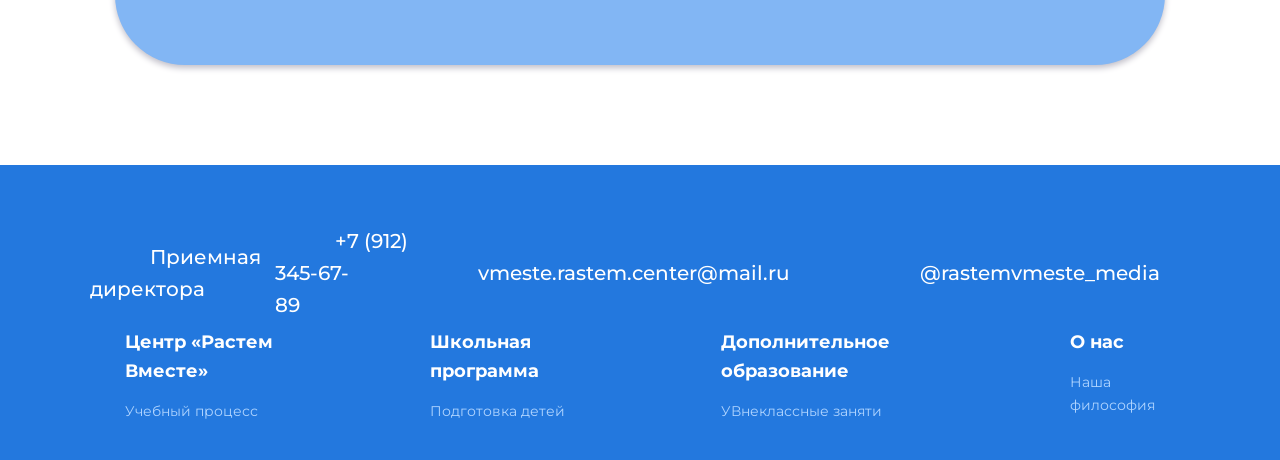
==== commit b4e37f09: "Update index.html" ====
--- a/index.html
+++ b/index.html
@@ -190,28 +190,24 @@
     </ul>
     </section>
     <section class="card8" id="about">
-              <ul class="navigator3">
-      <li class="nav-item2"><a href="#" class="navv9">Центр «Растем Вместе»</a></li>
-      <li class="nav-item2"><a href="#" class="navv10">Школьная программа</a></li>
-      <li class="nav-item2"><a href="#" class="navv11">Дополнительное образование</a></li>
-      <li class="nav-item2"><a href="rastem_vmeste.html" class="navv12">О нас</a></li>
-    </ul>
+              <div class="footer__item">
+                    <h3 class="footer__title">Центр «Растем Вместе»</h3>
+                    <p class="footer__desc">Учебный процесс</p>
+                </div>
+
+<div class="footer__item">
+                    <h3 class="footer__title">Школьная программа</h3>
+                    <p class="footer__desc">Подготовка детей</p>
+                </div>
+<div class="footer__item">
+                    <h3 class="footer__title">Дополнительное образование</h3>
+                    <p class="footer__desc">УВнеклассные заняти</p>
+                </div>
+<div class="footer__item">
+                    <h3 class="footer__title"><a href="file:///C:/Users/%D0%9C%D0%B0%D1%80%D0%B8%D1%8F/Desktop/%D0%B2%D0%B5%D0%B1-%D0%B4%D0%B8%D0%B7%D0%B0%D0%B9%D0%BD/%D0%BE%20%D0%BD%D0%B0%D1%81/rastem_vmeste.html" class="navv12">О нас</a></h3>
+                    <p class="footer__desc"><a href="file:///C:/Users/%D0%9C%D0%B0%D1%80%D0%B8%D1%8F/Desktop/%D0%B2%D0%B5%D0%B1-%D0%B4%D0%B8%D0%B7%D0%B0%D0%B9%D0%BD/%D1%84%D0%B8%D0%BB%D0%BE%D1%81%D0%BE%D1%84%D0%B8%D1%8F/filosofia.html" class="navv13">Наша философия</a></p>
+                </div>
     </section>
-    <section class="card9" id="about">
-              <ul class="navigator4">
-      <li class="nav-item3"><a href="#" class="navv13">Учебный процесс</a></li>
-      <li class="nav-item3"><a href="uslugi.html" class="navv14">Подготовка детей </a></li>
-      <li class="nav-item3"><a href="#" class="navv15">Внеклассные занятия</a></li>
-      <li class="nav-item3"><a href="filosofia.html" class="navv16">Наша философия</a></li>
-    </ul>
-    </section>
-    <section class="card10" id="about">
-              <ul class="navigator5">
-      <li class="nav-item4"><a href="#" class="navv17">Оплата обучения</a></li>
-      <li class="nav-item4"><a href="#" class="navv18">Помощь в дз </a></li>
-      <li class="nav-item4"><a href="#" class="navv19">Логопед</a></li>
-      
-    </ul>
-    </section>
+    
     </body>
 </html>
--- a/css/style.css
+++ b/css/style.css
@@ -107,9 +107,6 @@
 img {
     width: 8%;
     height: auto;
-     display: flex;
-    align-items: center;
-    justify-content: center;
   margin-right: 10px;
   margin-top: 0px;
   vertical-align: middle;
@@ -789,21 +786,23 @@
 
 }
 .card7 {
-   display: flex;
-   align-items: center;
     background: #2378DE;
     height: 40px;
     font-size: 20px;
     text-align: left;
-    padding: 40px;
+    padding: 50px 50px;
     height: 15px;
+    
 }
 .navigator2{
-  margin-top: 0px;
-  margin-left: 10px;
+  margin-top: 10px;
+  margin-left: 0px;
     border-bottom: 2px solid rgb(255, 255, 255); 
     font-weight: normal; 
      padding-bottom: 20px; 
+     display: flex;
+    justify-content: center; 
+    align-items: center;
 
 }
 .nav-item1 {
@@ -814,133 +813,47 @@
 .navv5 {
   text-decoration: none;
   color: #ffffff;
-  padding: 40px 40px 10px;
-}
-
-
+  padding: 20px 60px 50px;
+}
 .card8 {
-    display: flex;
-   align-items: center;
     background: #2378DE;
-    height: 20px;
+    height: 120px;
     font-size: 20px;
+    margin-left: 0px;
     text-align: left;
-    padding: 40px;
-    height: 1px;
-}
-.navigator3{
-  margin-top: 0px;
-  margin-left: 10px;
-
-}
-.nav-item2 {
-  display: inline;
-  font-weight: 500;
-  vertical-align: middle;
-}
-.navv9 {
-  text-decoration: none;
-  color: #ffffff;
-  padding: 40px 40px 0px;
-}
-.navv10 {
-  text-decoration: none;
-  color: #ffffff;
-  padding: 40px 30px ;
-
-}.navv11 {
-  text-decoration: none;
-  color: #ffffff;
-  padding: 40px 7px ;
-}
-.navv12 {
-  text-decoration: none;
-  color: #ffffff;
-  padding: 40px 70px ;
-}
-
-.card9 {
-    display: flex;
-   align-items: center;
-    background: #2378DE;
-    height: 40px;
-    font-size: 16px;
-    text-align: left;
-    padding: 10px;
-    height: 10px;
-}
-.navigator4{
-  margin-top: 0px;
-  margin-left: 42px;
-
-}
-.nav-item3 {
-  display: inline;
-  font-weight: 300;
-  vertical-align: middle;
-}
-.navv13 {
-  text-decoration: none;
-  color: #ffffff;
-  padding: 40px 40px 10px;
-}
-.navv14 {
-  text-decoration: none;
-  color: #ffffff;
-  padding: 40px 130px 10px;
-
-}.navv15 {
-  text-decoration: none;
-  color: #ffffff;
-  padding: 30px 0px 10px;
-}
-.navv16 {
-  text-decoration: none;
-  color: #ffffff;
-  padding: 40px 218px 10px;
-}
-.card10 {
-    display: flex;
-   align-items: center;
-    background: #2378DE;
-    height: 40px;
-    font-size: 16px;
-    text-align: left;
-    padding: 10px;
-    height: 80px;
-}
-.navigator5{
-  margin-top: 0px;
-  margin-left: 42px;
-
-}
-.nav-item4 {
-  display: inline;
-  font-weight: 300;
-  vertical-align: middle;
-}
-.navv17 {
-  text-decoration: none;
-  color: #ffffff;
-  padding: 40px 40px 10px;
-}
-.navv18 {
-  text-decoration: none;
-  color: #ffffff;
-  padding: 40px 135px 10px;
-
-}.navv19 {
-  text-decoration: none;
-  color: #ffffff;
-  padding: 30px 36px 10px;
-}
-
+    padding: 30px 50px;
+    
+    display: flex;
+    justify-content: center; 
+    align-items: left;
+}
+.footer__item {
+    transition: all 0.3s;
+    padding: 0px 75px 10px;
+}
+.footer__title {
+    font-size: 1.125rem;
+    font-weight: 700;
+    color: #ffffff;
+    margin-bottom: 0.5rem;
+    transition: color 0.3s;
+}
+
+.footer__item:hover .footer__title {
+    color: #AFD4FF;
+}
+.footer__desc {
+    font-size: 0.875rem;
+    color: #AFD4FF;
+}
 
 .image-container {
   position: relative;
 }
 
 .overlay {
+    display: flex;
+    justify-content: center;
      background: #ffffff;
     color: #0004DF;
     border: 5px solid var(--r-lg);
@@ -953,7 +866,7 @@
   position: absolute;
   top: 36%;
   left: 14%;
-  transform: translate(-50%, -50%);
+  transform: translate(-80%, -50%);
   display: none; /* Текст изначально скрыт */
 }
 
@@ -961,6 +874,8 @@
   display: block; /* Текст становится видимым при наведении */
 }
 .overlay1 {
+    display: flex;
+    justify-content: center;
      background: #ffffff;
     color: #0004DF;
     border: 5px solid var(--r-lg);
@@ -972,7 +887,7 @@
   position: absolute;
   top: 40%;
   left: 38%;
-  transform: translate(-50%, -50%);
+  transform: translate(-70%, -50%);
   display: none; /* Текст изначально скрыт */
 }
 .image-container:hover .overlay1 {
@@ -980,6 +895,8 @@
 }
 
 .overlay2 {
+    display: flex;
+    justify-content: center;
      background: #ffffff;
     color: #0004DF;
     border: 5px solid var(--r-lg);
@@ -990,8 +907,8 @@
     font-size: 11px;
   position: absolute;
   top: 36%;
-  left: 61%;
-  transform: translate(-50%, -50%);
+  left: 60.5%;
+  transform: translate(-58%, -50%);
   display: none; /* Текст изначально скрыт */
 }
 .image-container:hover .overlay2 {
@@ -999,6 +916,8 @@
 }
 
 .overlay3 {
+    display: flex;
+    justify-content: center;
      background: #ffffff;
     color: #0004DF;
     border: 5px solid var(--r-lg);
@@ -1009,14 +928,16 @@
     font-size: 11px;
   position: absolute;
   top: 36%;
-  left: 82%;
-  transform: translate(-50%, -50%);
+  left: 83%;
+  transform: translate(-65%, -50%);
   display: none; /* Текст изначально скрыт */
 }
 .image-container:hover .overlay3 {
   display: block; /* Текст становится видимым при наведении */
 }
 .overlay4 {
+    display: flex;
+    justify-content: center;
      background: #ffffff;
     color: #0004DF;
     border: 5px solid var(--r-lg);
@@ -1029,7 +950,7 @@
   position: absolute;
   top: 87%;
   left: 26.5%;
-  transform: translate(-50%, -50%);
+  transform: translate(-70%, -50%);
   display: none; /* Текст изначально скрыт */
 }
 .image-container:hover .overlay4 {
@@ -1037,6 +958,8 @@
 }
 
 .overlay5 {
+    display: flex;
+    justify-content: center;
      background: #ffffff;
     color: #0004DF;
     border: 5px solid var(--r-lg);
@@ -1049,7 +972,7 @@
   position: absolute;
   top: 87%;
   left: 49.5%;
-  transform: translate(-50%, -50%);
+  transform: translate(-60%, -50%);
   display: none; /* Текст изначально скрыт */
 }
 .image-container:hover .overlay5 {
@@ -1057,6 +980,8 @@
 }
 
 .overlay6 {
+    display: flex;
+    justify-content: center;
     background: #ffffff;
     color: #0004DF;
     border: 5px solid var(--r-lg);
@@ -1067,8 +992,8 @@
     font-size: 11px;
   position: absolute;
   top: 87%;
-  left: 73%;
-  transform: translate(-50%, -50%);
+  left: 73.5%;
+  transform: translate(-55%, -50%);
   display: none; /* Текст изначально скрыт */
 }
 .image-container:hover .overlay6 {
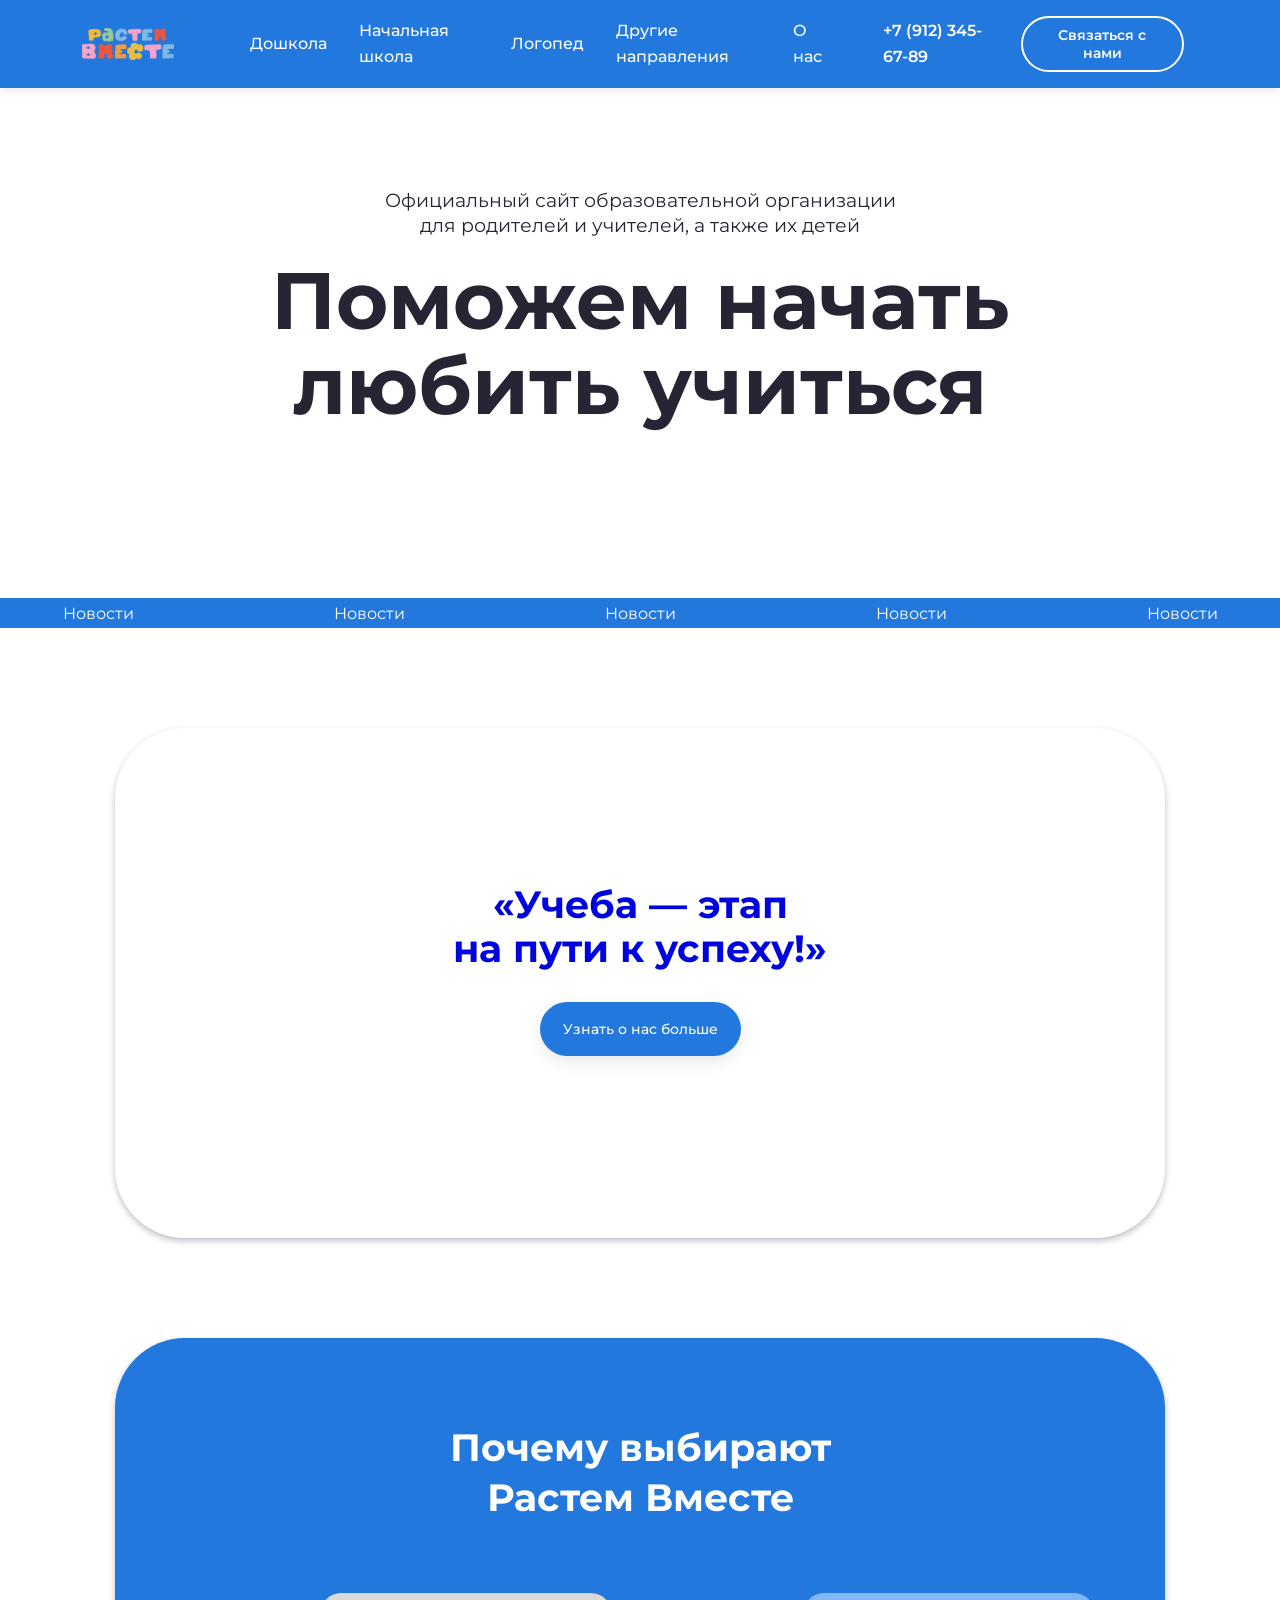
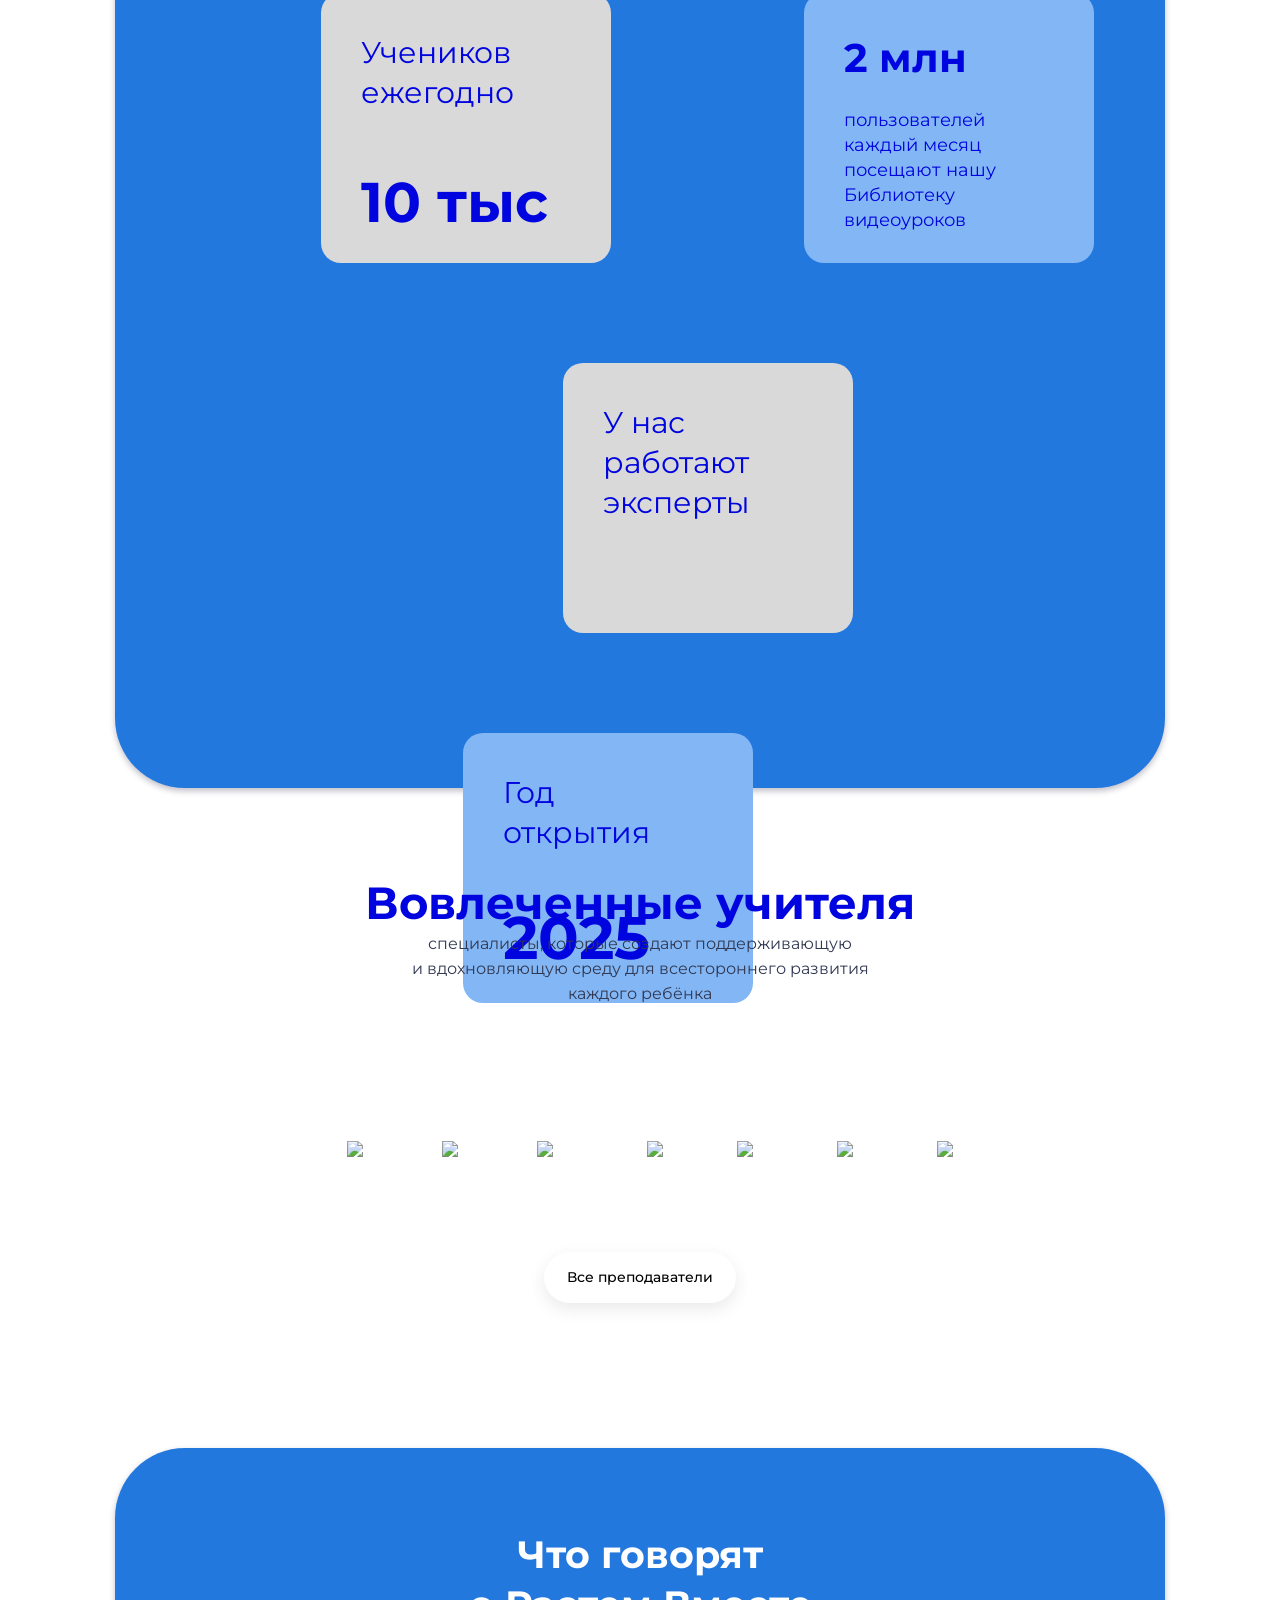
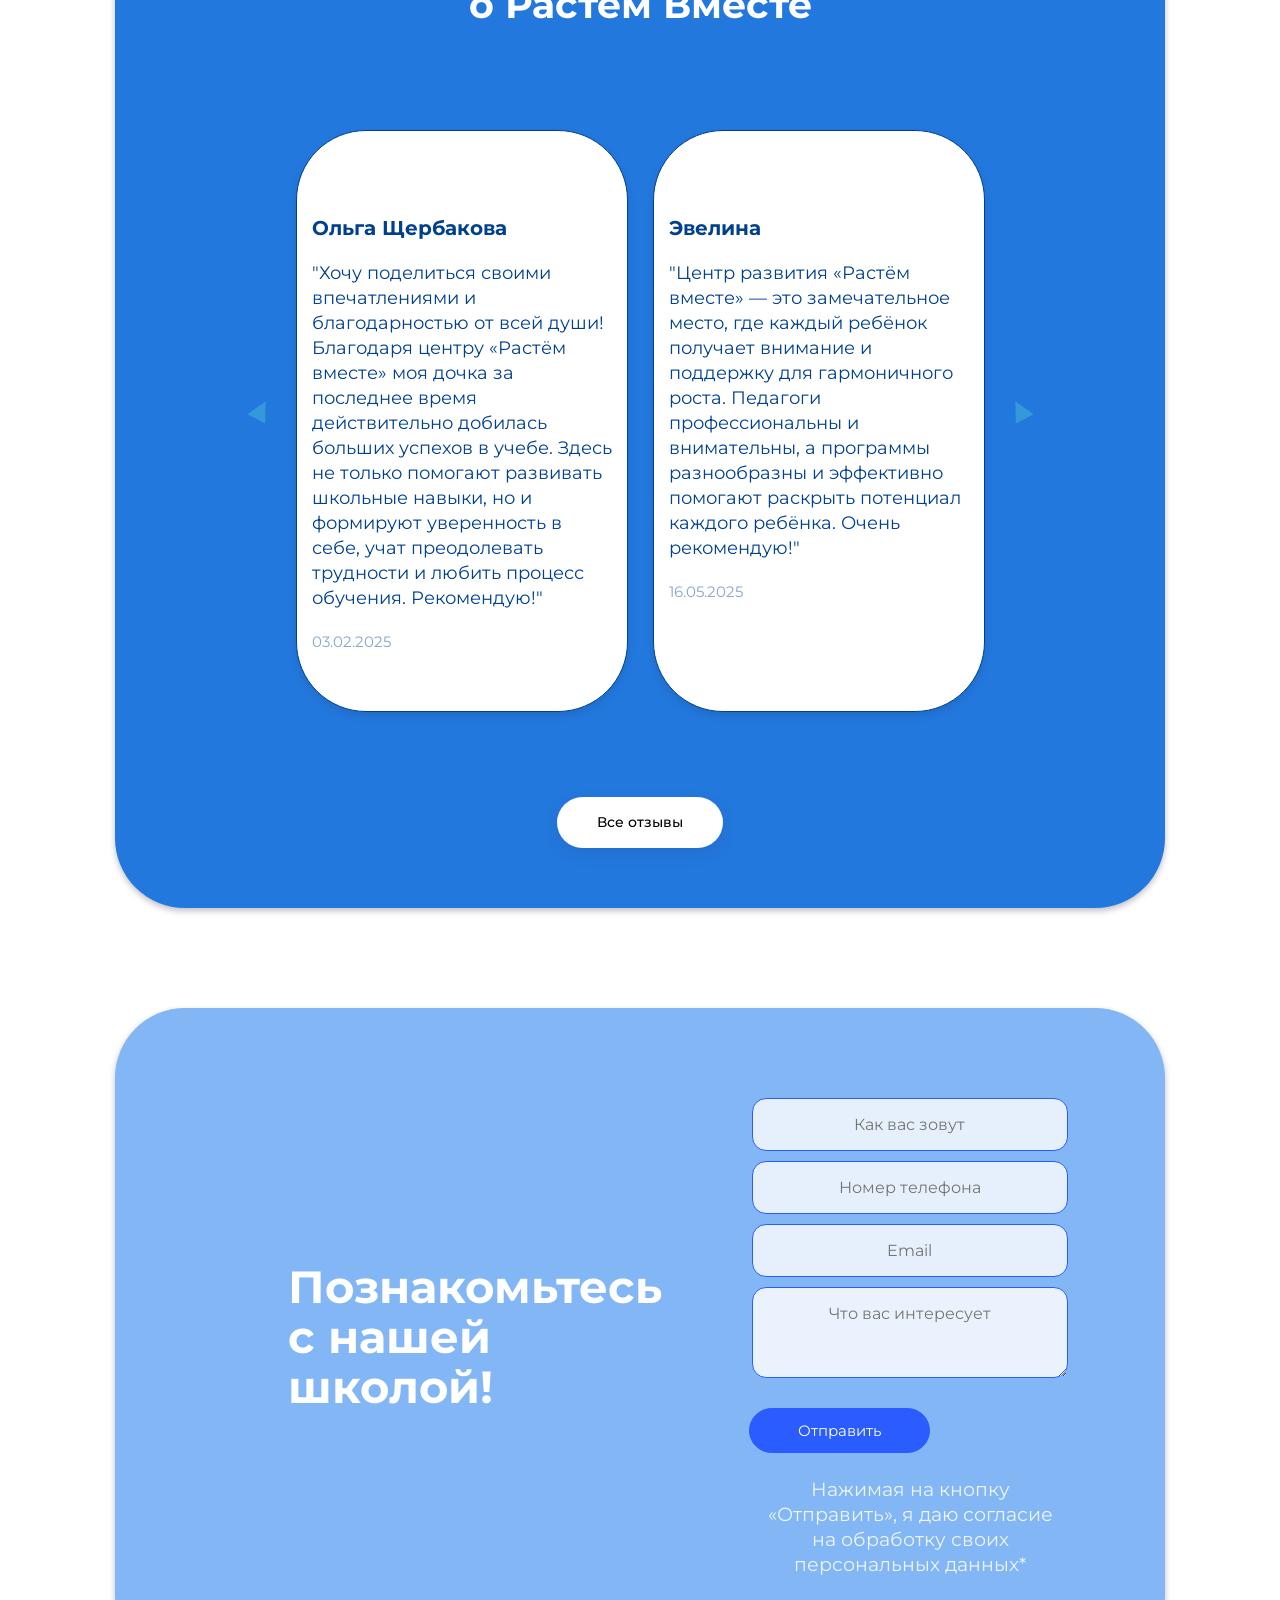
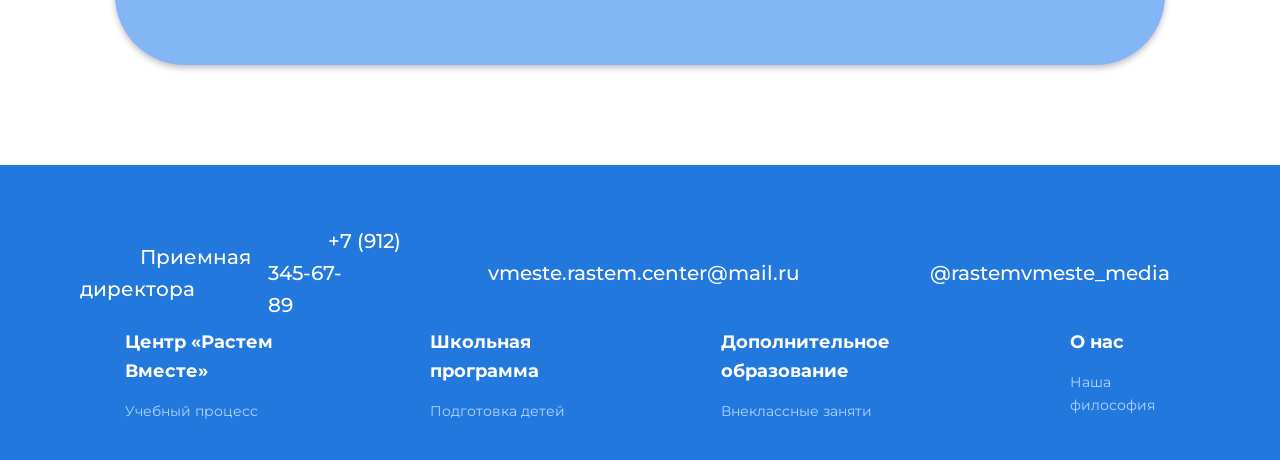
==== commit e5297835: "Update index.html" ====
--- a/index.html
+++ b/index.html
@@ -201,7 +201,7 @@
                 </div>
 <div class="footer__item">
                     <h3 class="footer__title">Дополнительное образование</h3>
-                    <p class="footer__desc">УВнеклассные заняти</p>
+                    <p class="footer__desc">Внеклассные заняти</p>
                 </div>
 <div class="footer__item">
                     <h3 class="footer__title"><a href="file:///C:/Users/%D0%9C%D0%B0%D1%80%D0%B8%D1%8F/Desktop/%D0%B2%D0%B5%D0%B1-%D0%B4%D0%B8%D0%B7%D0%B0%D0%B9%D0%BD/%D0%BE%20%D0%BD%D0%B0%D1%81/rastem_vmeste.html" class="navv12">О нас</a></h3>
--- a/css/style.css
+++ b/css/style.css
@@ -790,7 +790,7 @@
     height: 40px;
     font-size: 20px;
     text-align: left;
-    padding: 50px 50px;
+    padding: 50px 40px;
     height: 15px;
     
 }
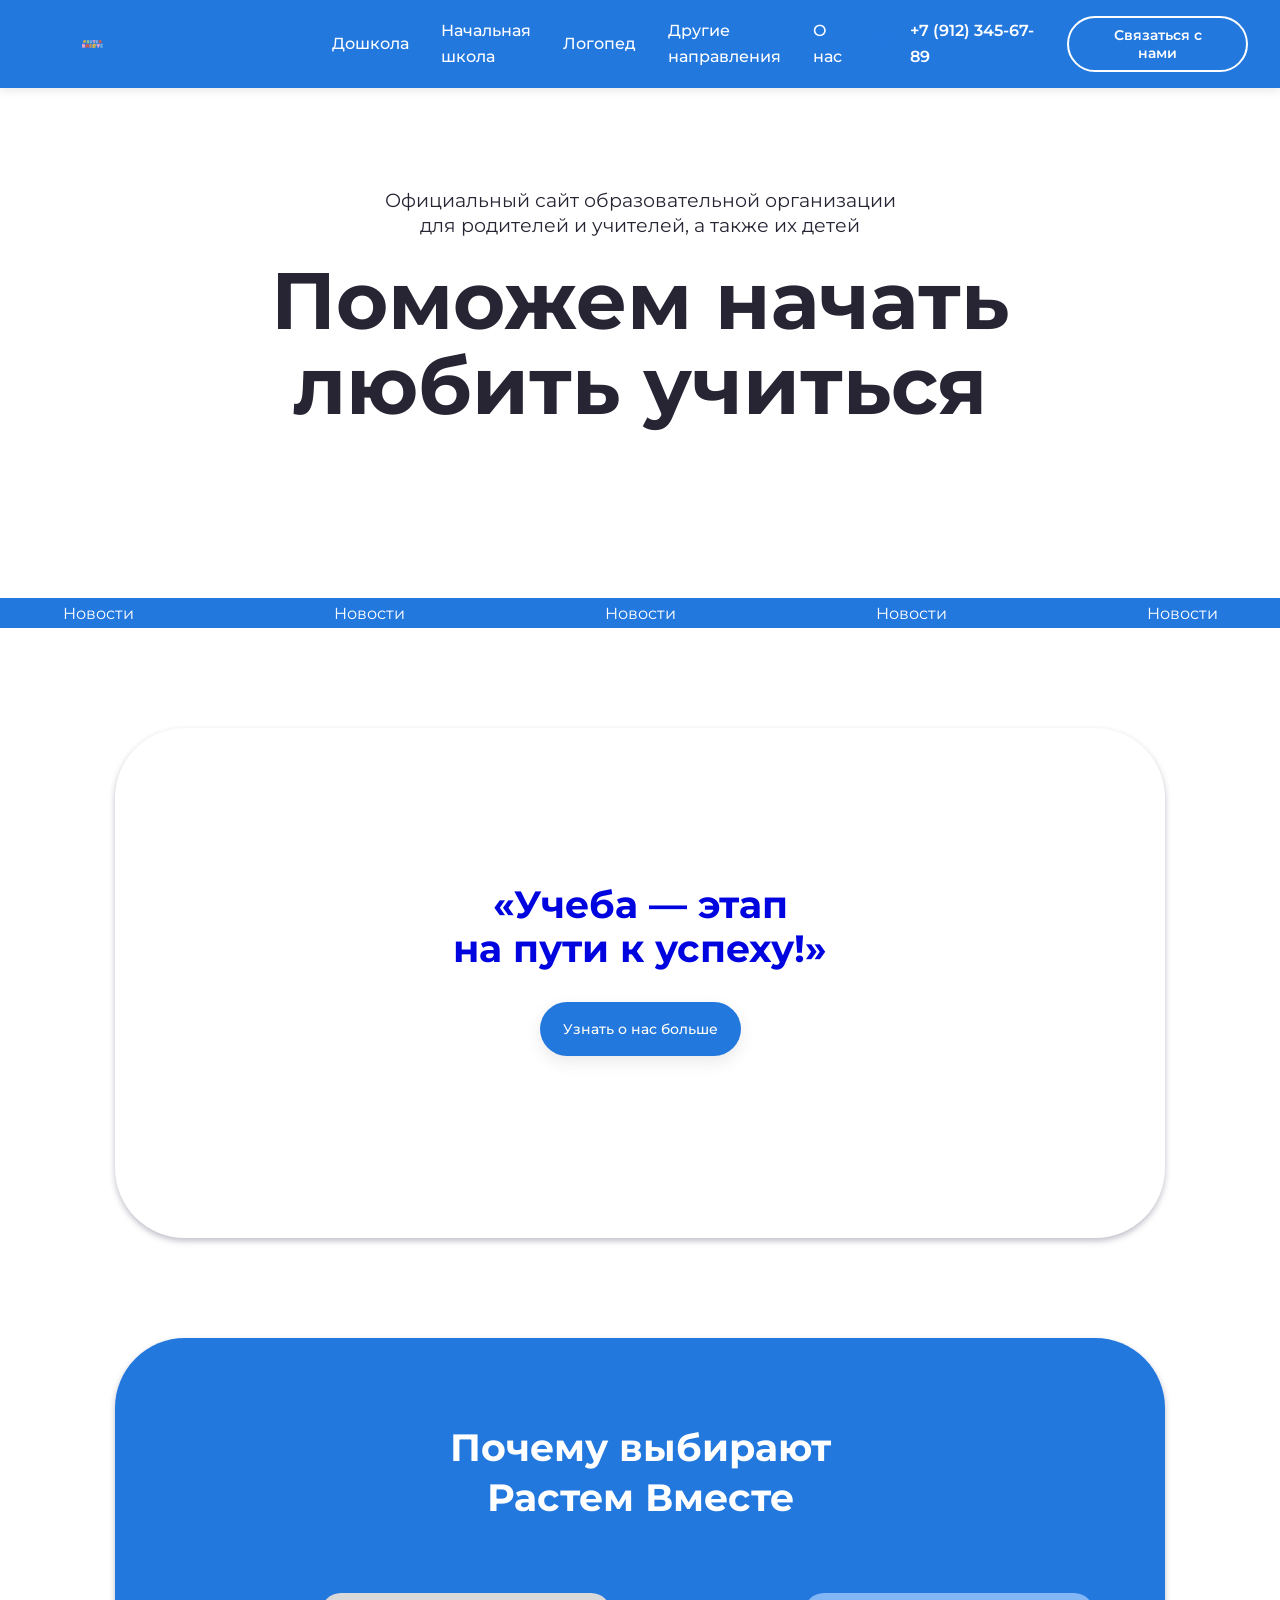
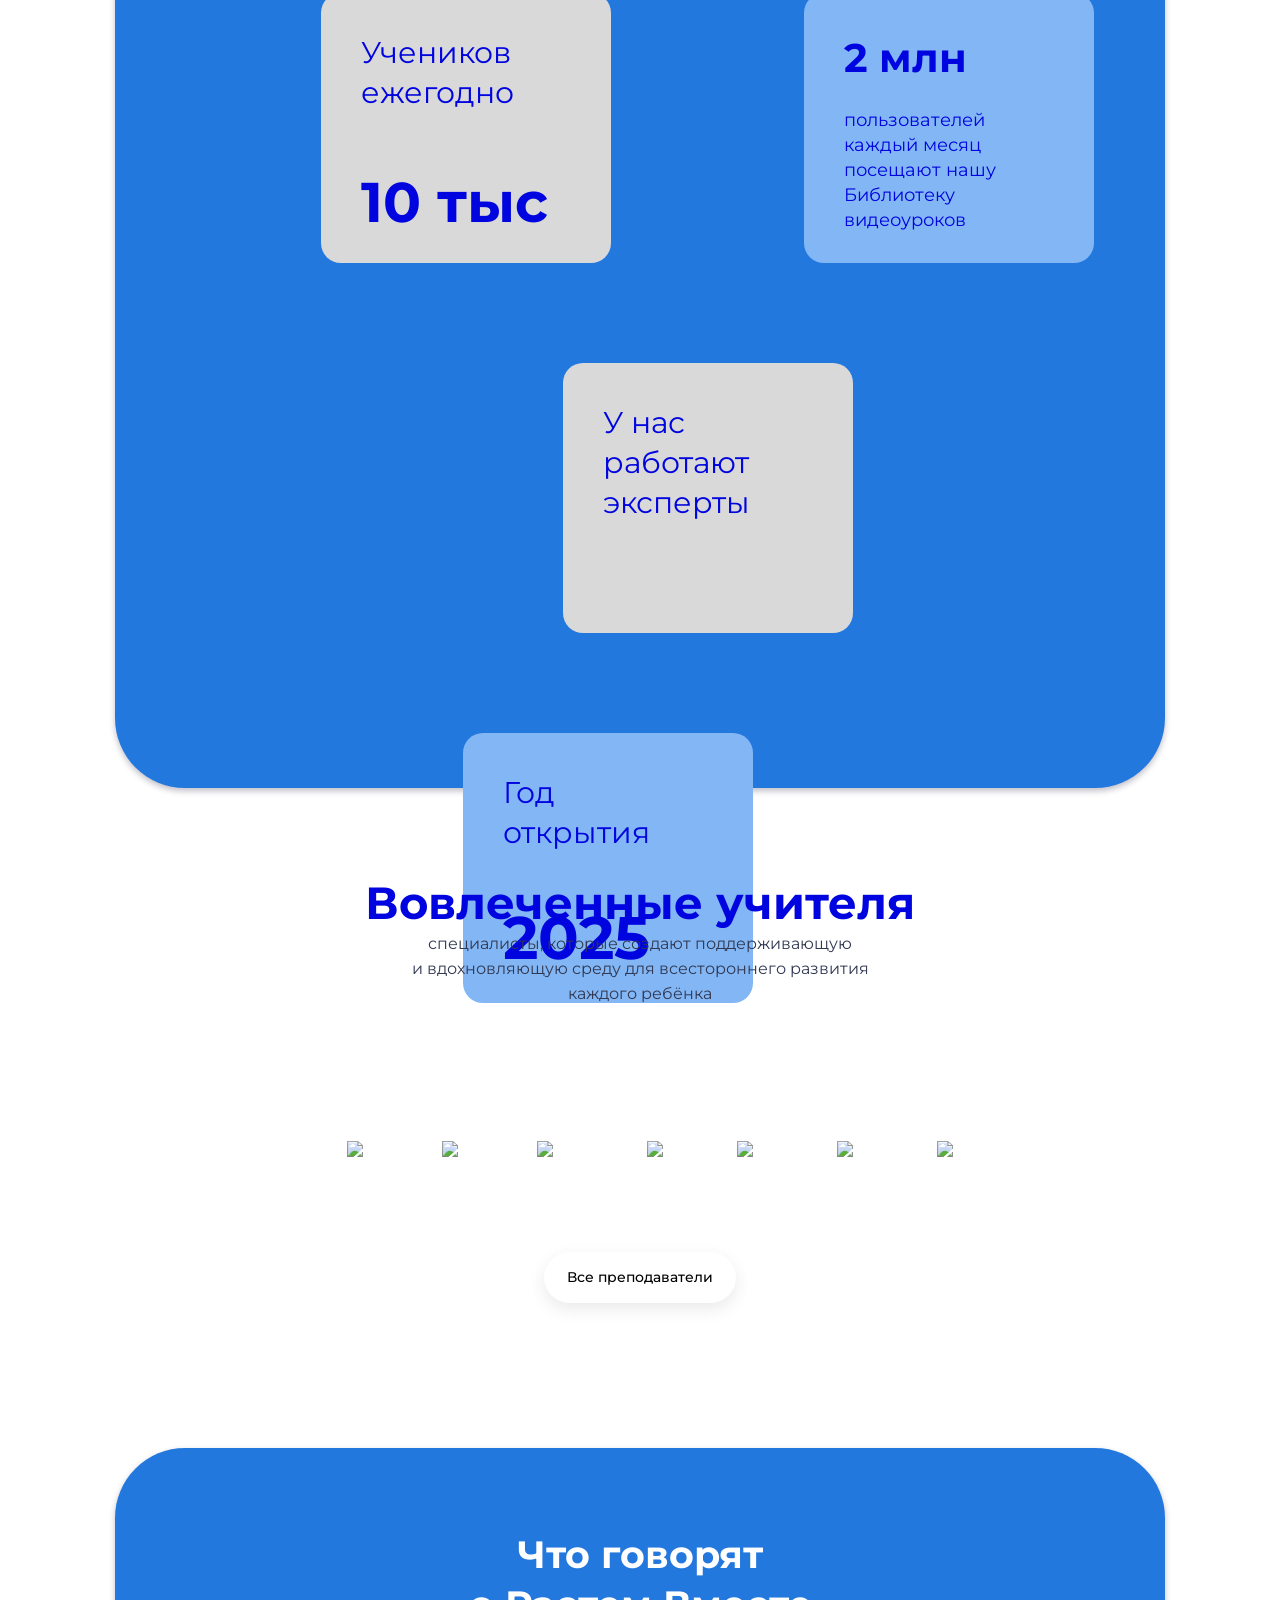
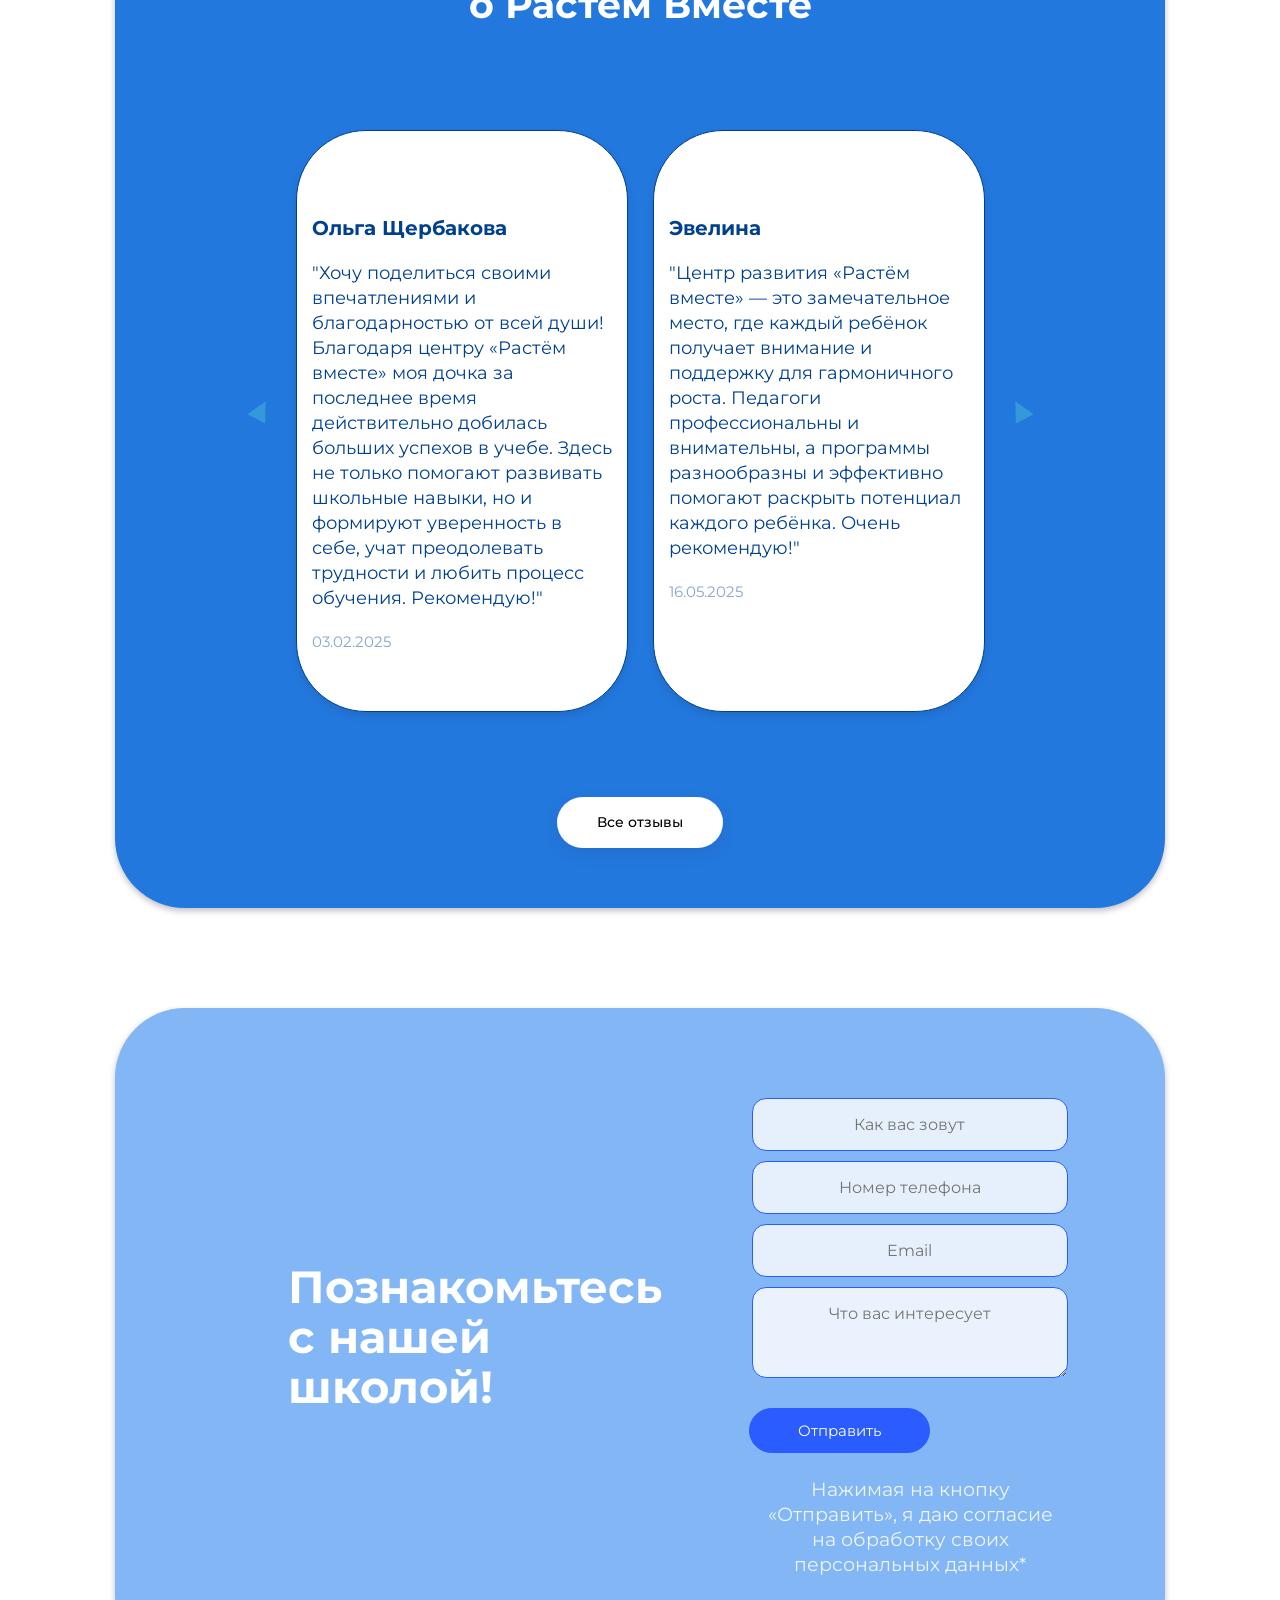
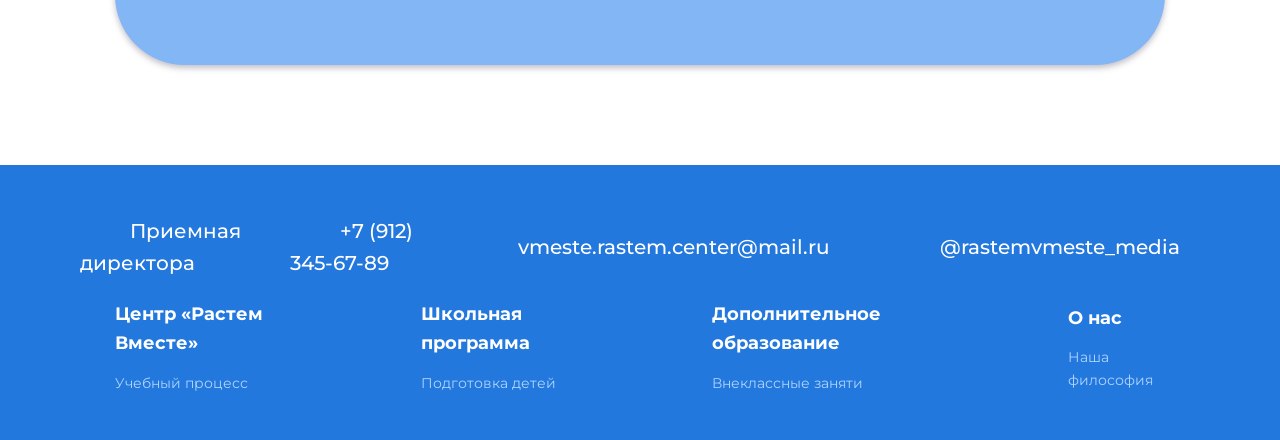
==== commit 7382ca08: "Update index.html" ====
--- a/index.html
+++ b/index.html
@@ -9,45 +9,33 @@
     <body>
 <header class="header">
         <div class="header__container">
-            <div class="header__left">
-                
-<img src="img/lllll.png" alt="img"/>
-
-            <!-- Center: Navigation -->
-            <nav class="nav50">
-                <a href="uslugi.html" class="nav__item">
-                    Дошкола
-                   
-                </a>
-                <a href="#" class="nav__item">
-                    Начальная школа
-                    
-                </a>
-                <a href="#" class="nav__item">
-                    Логопед
-                    
-                </a>
-                <a href="#" class="nav__item">
-                    Другие направления
-                    
-                </a>
-                <a href="rastem_vmeste.html" class="nav__item">
-                    О нас
-                    
-                </a>
-            </nav>
-            <!-- Right: Contact -->
-            <div class="header__right">
-                <a href="https://t.me/" class="header__telegram">
-                    <svg width="20" height="20" viewBox="0 0 24 24" fill="none" stroke="currentColor" stroke-width="2">
-                        <line x1="22" y1="2" x2="11" y2="13"></line>
-                        <polygon points="22 2 15 22 11 13 2 9 22 2"></polygon>
-                    </svg>
-                </a>
-                <a href="tel:+79123456789" class="header__phone">+7 (912) 345-67-89</a>
-                <button class="header__contact-btn">Связаться с нами</button>
-            </div>
+
+        <div class="header__left">
+            <a href="index.html">
+                <img src="img/lllll.png" alt="img" class="header__logo"/>
+            </a>
+        </div>  <!-- ← вот этого не хватало -->
+
+        <nav class="nav50">
+            <a href="uslugi.html" class="nav__item">Дошкола</a>
+            <a href="#" class="nav__item">Начальная школа</a>
+            <a href="#" class="nav__item">Логопед</a>
+            <a href="#" class="nav__item">Другие направления</a>
+            <a href="rastem_vmeste.html" class="nav__item">О нас</a>
+        </nav>
+
+        <div class="header__right">
+            <a href="https://t.me/" class="header__telegram">
+                <svg width="20" height="20" viewBox="0 0 24 24" fill="none" stroke="currentColor" stroke-width="2">
+                    <line x1="22" y1="2" x2="11" y2="13"></line>
+                    <polygon points="22 2 15 22 11 13 2 9 22 2"></polygon>
+                </svg>
+            </a>
+            <a href="tel:+79123456789" class="header__phone">+7 (912) 345-67-89</a>
+            <button class="header__contact-btn">Связаться с нами</button>
         </div>
+
+    </div>
  </header>
  <section class="site-header">
             <div class="container">
--- a/css/style.css
+++ b/css/style.css
@@ -790,7 +790,7 @@
     height: 40px;
     font-size: 20px;
     text-align: left;
-    padding: 50px 40px;
+    padding: 40px 40px;
     height: 15px;
     
 }
@@ -799,7 +799,7 @@
   margin-left: 0px;
     border-bottom: 2px solid rgb(255, 255, 255); 
     font-weight: normal; 
-     padding-bottom: 20px; 
+     padding-bottom: 10px; 
      display: flex;
     justify-content: center; 
     align-items: center;
@@ -813,8 +813,10 @@
 .navv5 {
   text-decoration: none;
   color: #ffffff;
-  padding: 20px 60px 50px;
-}
+  padding: 20px 50px 50px;
+}
+
+
 .card8 {
     background: #2378DE;
     height: 120px;
@@ -822,14 +824,13 @@
     margin-left: 0px;
     text-align: left;
     padding: 30px 50px;
-    
     display: flex;
     justify-content: center; 
-    align-items: left;
+    align-items: center;
 }
 .footer__item {
     transition: all 0.3s;
-    padding: 0px 75px 10px;
+    padding: 0px 65px 10px;
 }
 .footer__title {
     font-size: 1.125rem;
@@ -862,10 +863,9 @@
     box-shadow: var(--shadow);
     text-align: left;
     font-size: 11px;
-    line-height: 13px;
   position: absolute;
   top: 36%;
-  left: 14%;
+  left: 19%;
   transform: translate(-80%, -50%);
   display: none; /* Текст изначально скрыт */
 }
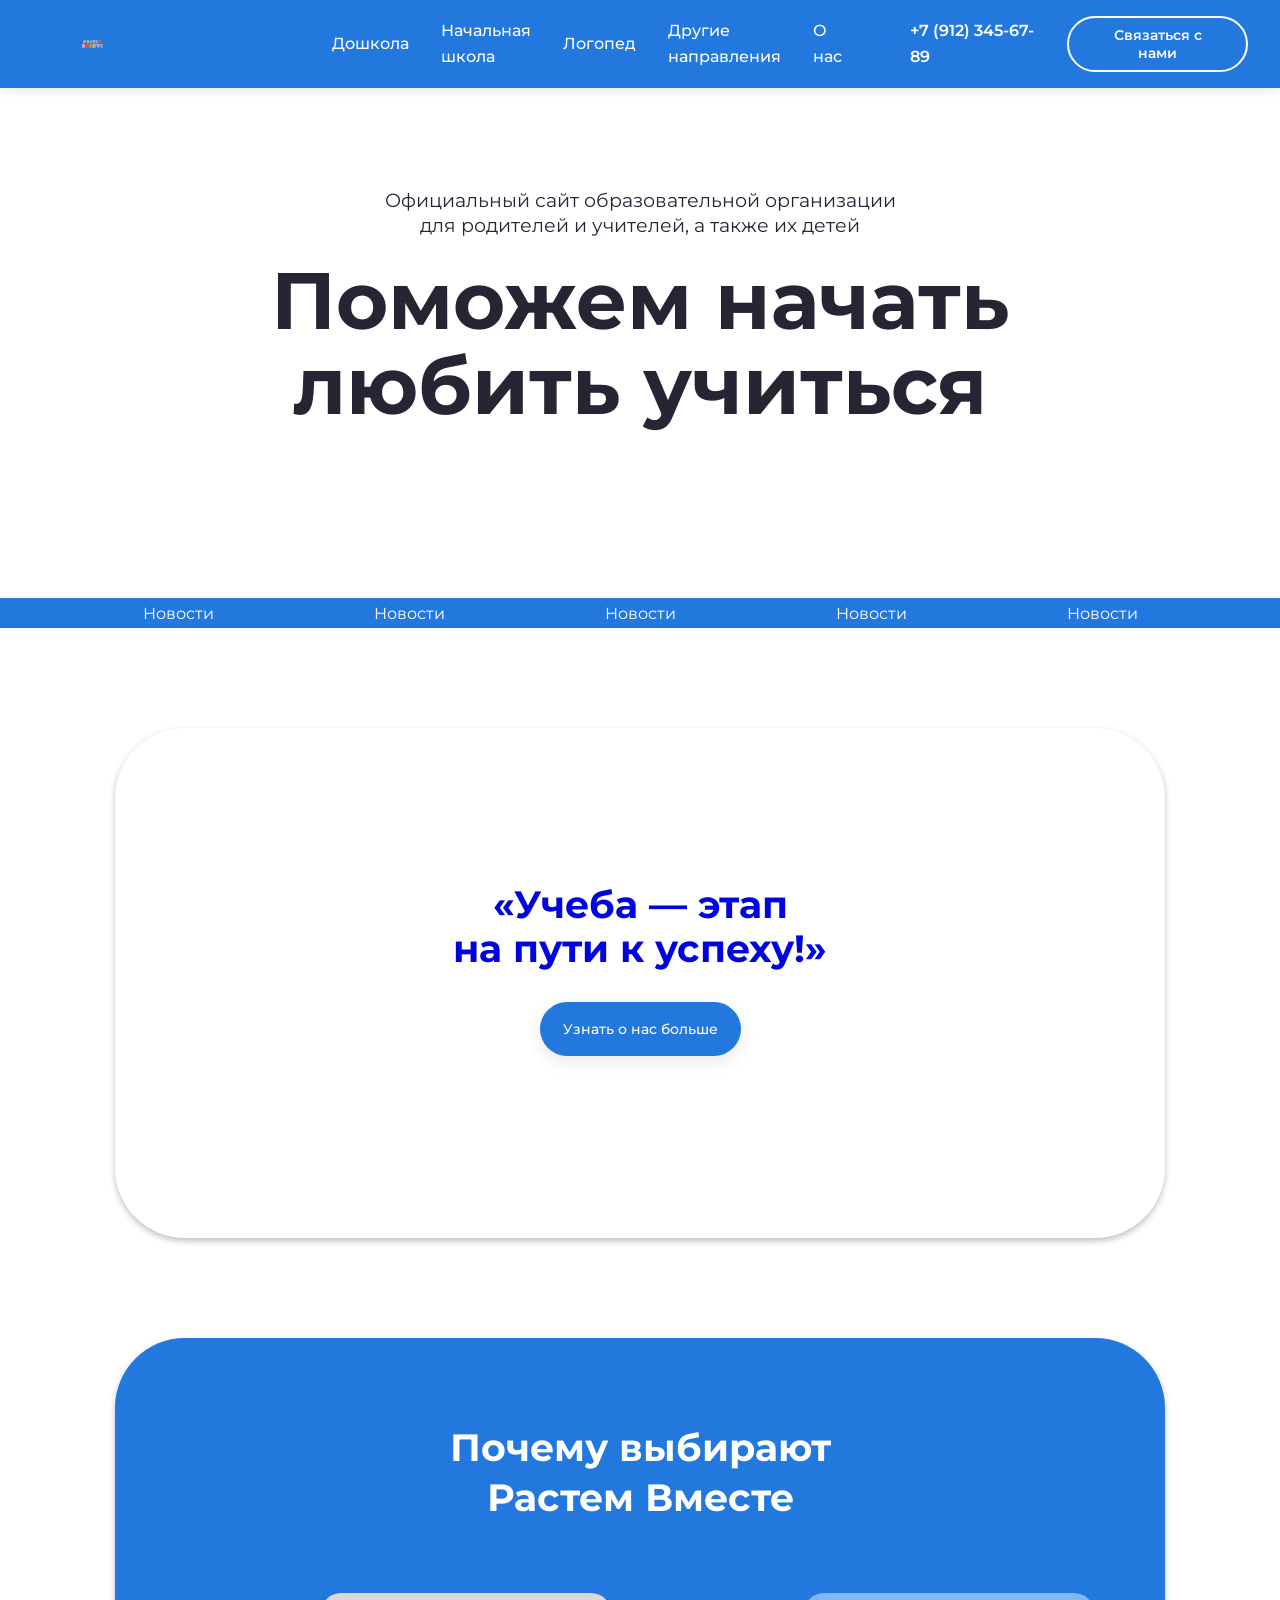
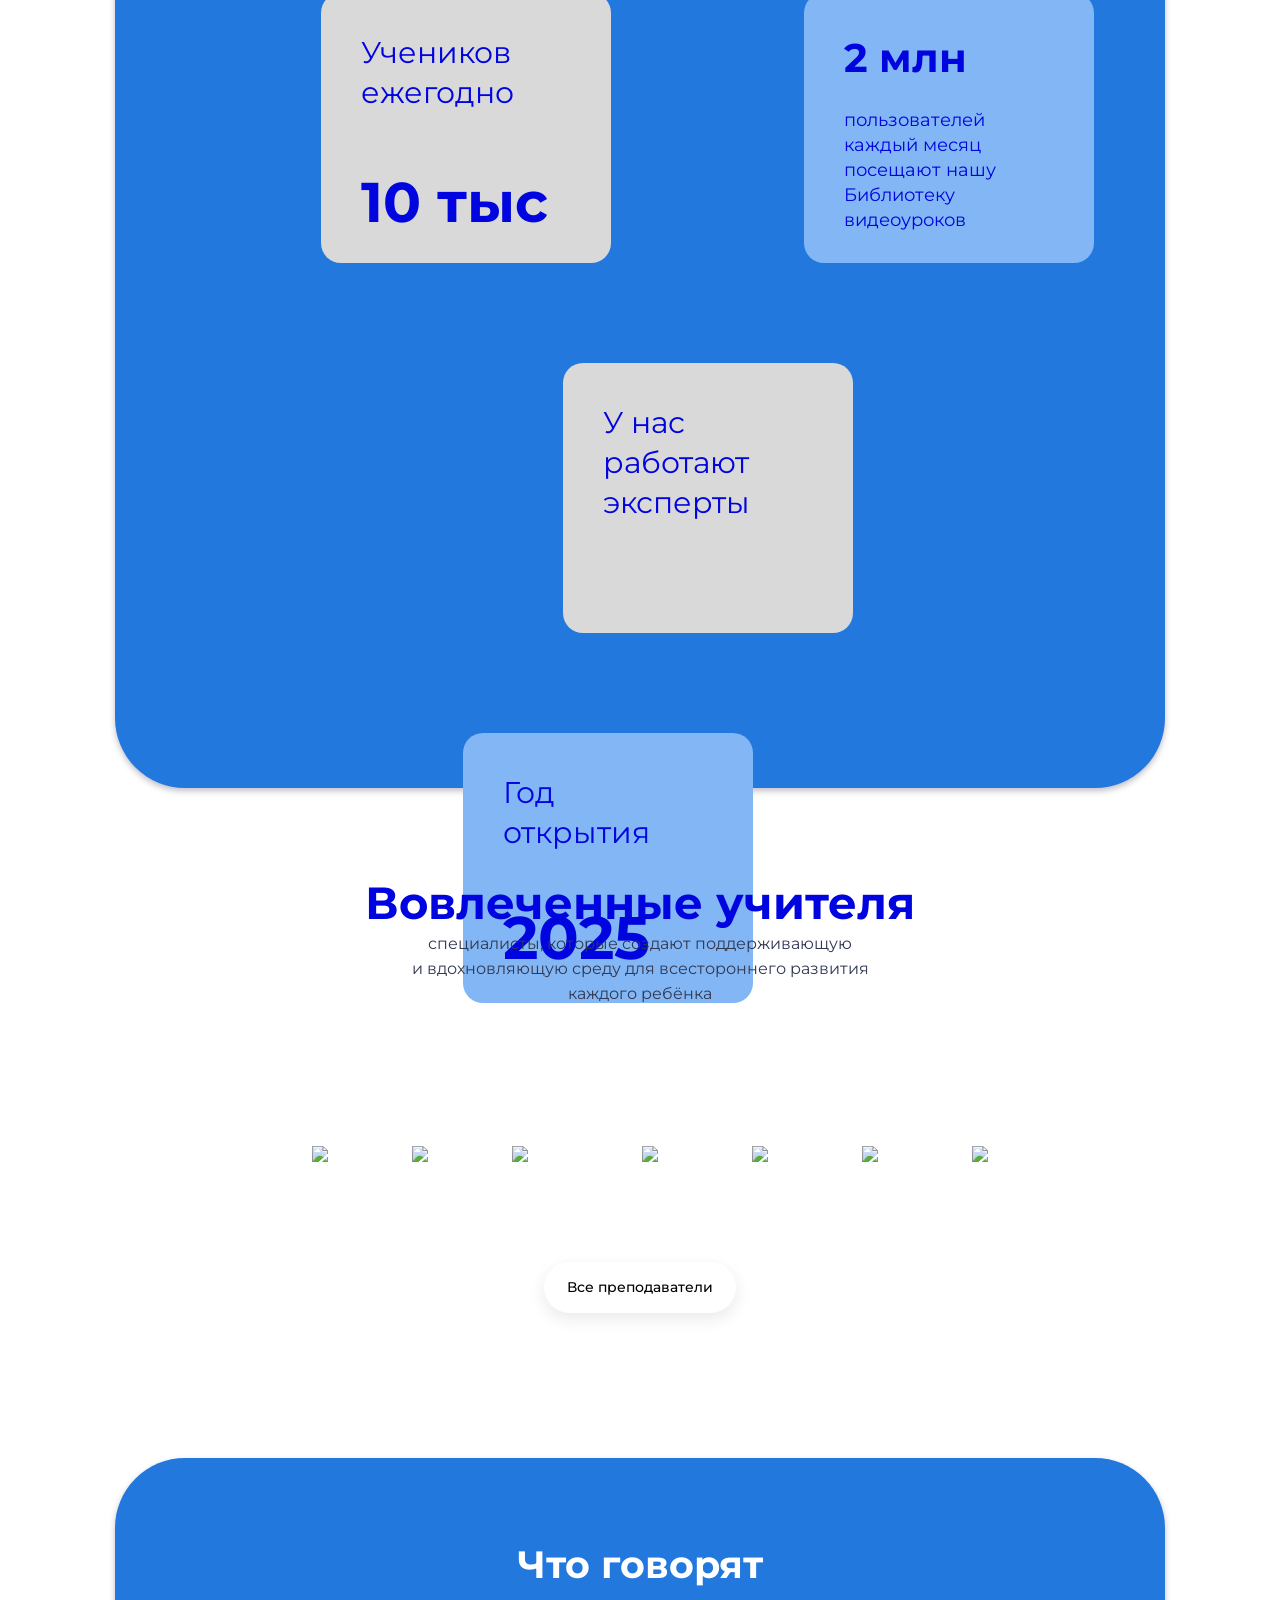
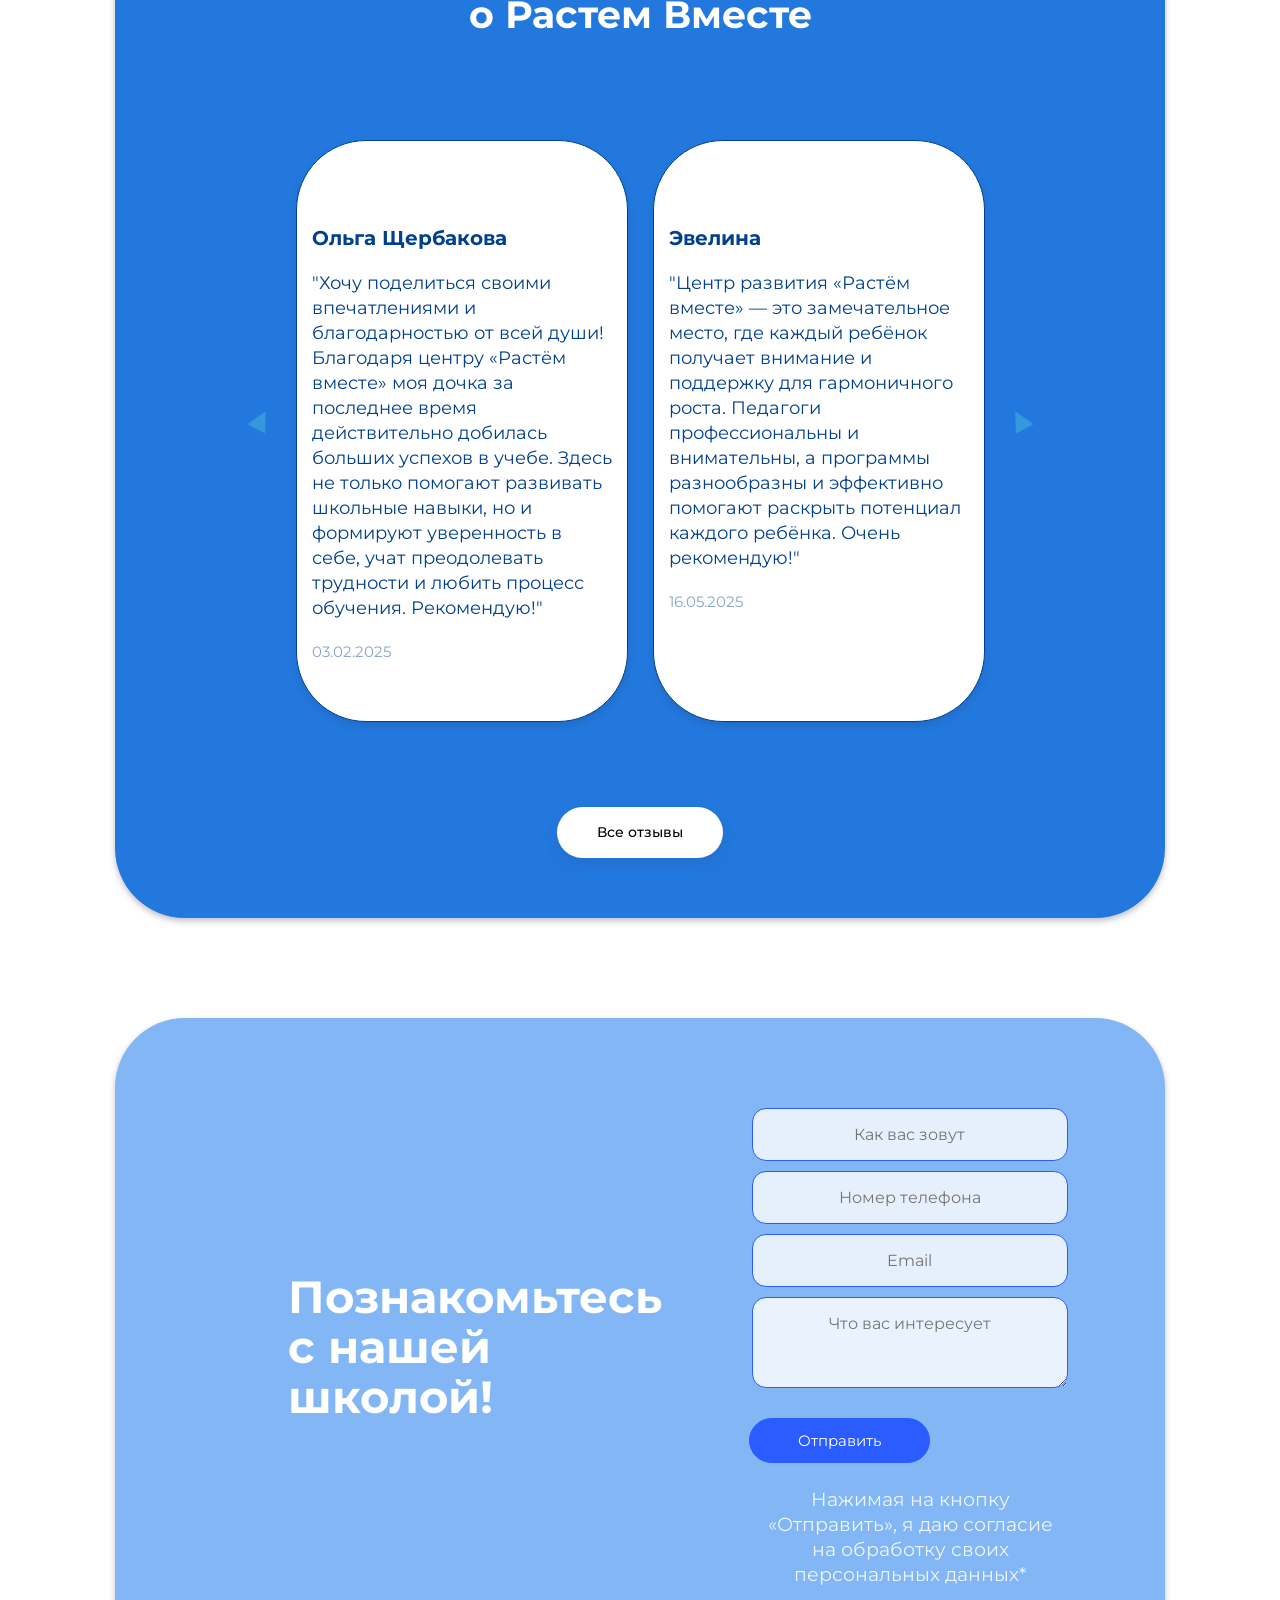
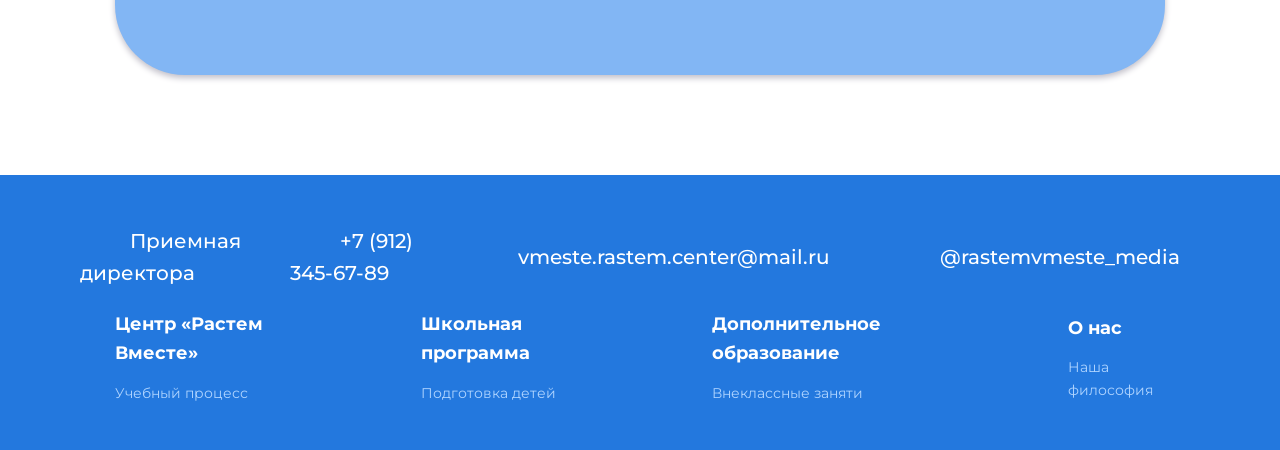
==== commit 4d050bf6: "Update index.html" ====
--- a/index.html
+++ b/index.html
@@ -90,7 +90,7 @@
             </p>
             <div class="image-container">
   <img src="https://psv4.userapi.com/s/v1/d2/K38FWqlqlJiw9qjM6T-khZnHKNm2Ze8fIcc7VnPEQBxvZD3uB04EyQYW0qhH6WQuNH28puJFnOz277uXWGQx9WBcSRsLzrPmPLHrLl0ZJsh1CEFeqKyVwkAGNRKvASqu1D179K_dqsL9/image_27.png" class="scale-down1">
-  <div class="overlay">Методист</div>
+  <div class="overlay">Старший преподаватель</div>
   <img src="https://psv4.userapi.com/s/v1/d2/qnMnKPdAk5sb39ToqJx3h33B0I2S00bAkTOoNgP3JcaDPuuZ4_o6HK5Cj4YB43Tfcfw547Fm0qGni9KjKSqlZiHdqFZnCSpySZC_tLJuBCxk0dG0CEvZ7UGbYs_3siM-7ayeVgFvhOU9/image_26.png" class="scale-down3">
   <div class="overlay1">Учитель русского языка</div>
   <img src="https://psv4.userapi.com/s/v1/d2/RoEGj0OoRocKWXk_sT8PV3b_VzyZNL8H5ciseXDIRjOUwcPAOzuNvDfU_K0kHqSFHJYBQMikEsjzNiHs9djECSspOhfl_ZuqwKhH_Mg9lEZznRpVSgfX-qTpQbQpguzalvikedpbUu0J/image_29.png" class="scale-down2"/>
@@ -192,10 +192,11 @@
                     <p class="footer__desc">Внеклассные заняти</p>
                 </div>
 <div class="footer__item">
-                    <h3 class="footer__title"><a href="file:///C:/Users/%D0%9C%D0%B0%D1%80%D0%B8%D1%8F/Desktop/%D0%B2%D0%B5%D0%B1-%D0%B4%D0%B8%D0%B7%D0%B0%D0%B9%D0%BD/%D0%BE%20%D0%BD%D0%B0%D1%81/rastem_vmeste.html" class="navv12">О нас</a></h3>
-                    <p class="footer__desc"><a href="file:///C:/Users/%D0%9C%D0%B0%D1%80%D0%B8%D1%8F/Desktop/%D0%B2%D0%B5%D0%B1-%D0%B4%D0%B8%D0%B7%D0%B0%D0%B9%D0%BD/%D1%84%D0%B8%D0%BB%D0%BE%D1%81%D0%BE%D1%84%D0%B8%D1%8F/filosofia.html" class="navv13">Наша философия</a></p>
+                    <h3 class="footer__title"><a href="/rastem_vmeste.html" class="navv12">О нас</a></h3>
+                    <p class="footer__desc"><a href="/filosofia.html" class="navv13">Наша философия</a></p>
                 </div>
     </section>
     
     </body>
 </html>
+
--- a/css/style.css
+++ b/css/style.css
@@ -1,4 +1,4 @@
-   @import url('https://fonts.googleapis.com/css2?family=Lora:ital,wght@0,400..700;1,400..700&family=Montserrat:ital,wght@0,100..900;1,100..900&family=Open+Sans:ital,wght@0,300..800;1,300..800&family=Roboto:ital,wght@0,100..900;1,100..900&display=swap');
+@import url('https://fonts.googleapis.com/css2?family=Lora:ital,wght@0,400..700;1,400..700&family=Montserrat:ital,wght@0,100..900;1,100..900&family=Open+Sans:ital,wght@0,300..800;1,300..800&family=Roboto:ital,wght@0,100..900;1,100..900&display=swap');
 
 :root {
   --bg: #FFFFFF;
@@ -68,6 +68,7 @@
 }
 
 /* ===== HEADER ===== */
+/* ===== HEADER ===== */
 .header {
     background-color: #2378DE;
     padding: 1rem 2rem;
@@ -107,10 +108,11 @@
 img {
     width: 8%;
     height: auto;
+     
   margin-right: 10px;
   margin-top: 0px;
   vertical-align: middle;
-   padding: 10px 50px;
+  padding: 10px 50px;
 }
 
 /* Navigation */
@@ -212,6 +214,31 @@
   font-weight: 500;
   vertical-align: middle;
 }
+.scale-down {
+    width: 2%;
+    height: auto;
+    margin-left: 30px;
+    margin-right: 9px;
+    margin-top: 3px;
+    display: inline;
+    vertical-align: middle;
+}
+
+.navigator {
+    margin-top: 0px;
+  margin-left: 60px;
+  margin-bottom: 100px;
+  gap: 30px;
+  height: 90px;
+  
+}
+.nav-item1 {
+  display: inline;
+  margin-right: 10px;
+  font-weight: 500;
+  vertical-align: middle;
+}
+
 body {
   margin: 0px;
   font-family: "Montserrat", sans-serif;
@@ -266,7 +293,7 @@
     text-decoration: none;
     color: #ffffff;
     font-size: 16px;
-    padding: 3px 100px;
+    padding: 3px 80px;
    transition: all 0.3s;
 }
 .nav1 a:hover {
@@ -591,13 +618,13 @@
     width: 14%;
     height: auto;
  margin: 40px;
-    padding: 15px 15px;
+    padding: 20px 20px;
 }
 .scale-down2 {
     width: 13%;
     height: auto;
     margin: 40px;
-    padding: 15px 15px;
+    padding: 20px 20px;
 }
 .scale-down3 {
     width: 18%;
@@ -610,25 +637,25 @@
     width: 16%;
     height: auto;
     margin: 30px;
-    padding: 5px 5px;
+    padding: 20px 20px;
 }
 .scale-down5 {
     width: 16%;
     height: auto;
     margin: 20px;
-    padding: 15px 15px;
+    padding: 20px 20px;
 }
 .scale-down6 {
     width: 16%;
     height: auto;
     margin: 30px;
-    padding: 15px 15px;
+    padding: 20px 20px;
 }
 .scale-down7 {
     width: 13%;
     height: auto;
     margin: 20px;
-    padding: 15px 15px;
+    padding: 20px 20px;
 }
 
 .nav6 {
@@ -785,6 +812,7 @@
     margin: 0 auto;
 
 }
+
 .card7 {
     background: #2378DE;
     height: 40px;
@@ -824,6 +852,7 @@
     margin-left: 0px;
     text-align: left;
     padding: 30px 50px;
+    
     display: flex;
     justify-content: center; 
     align-items: center;
